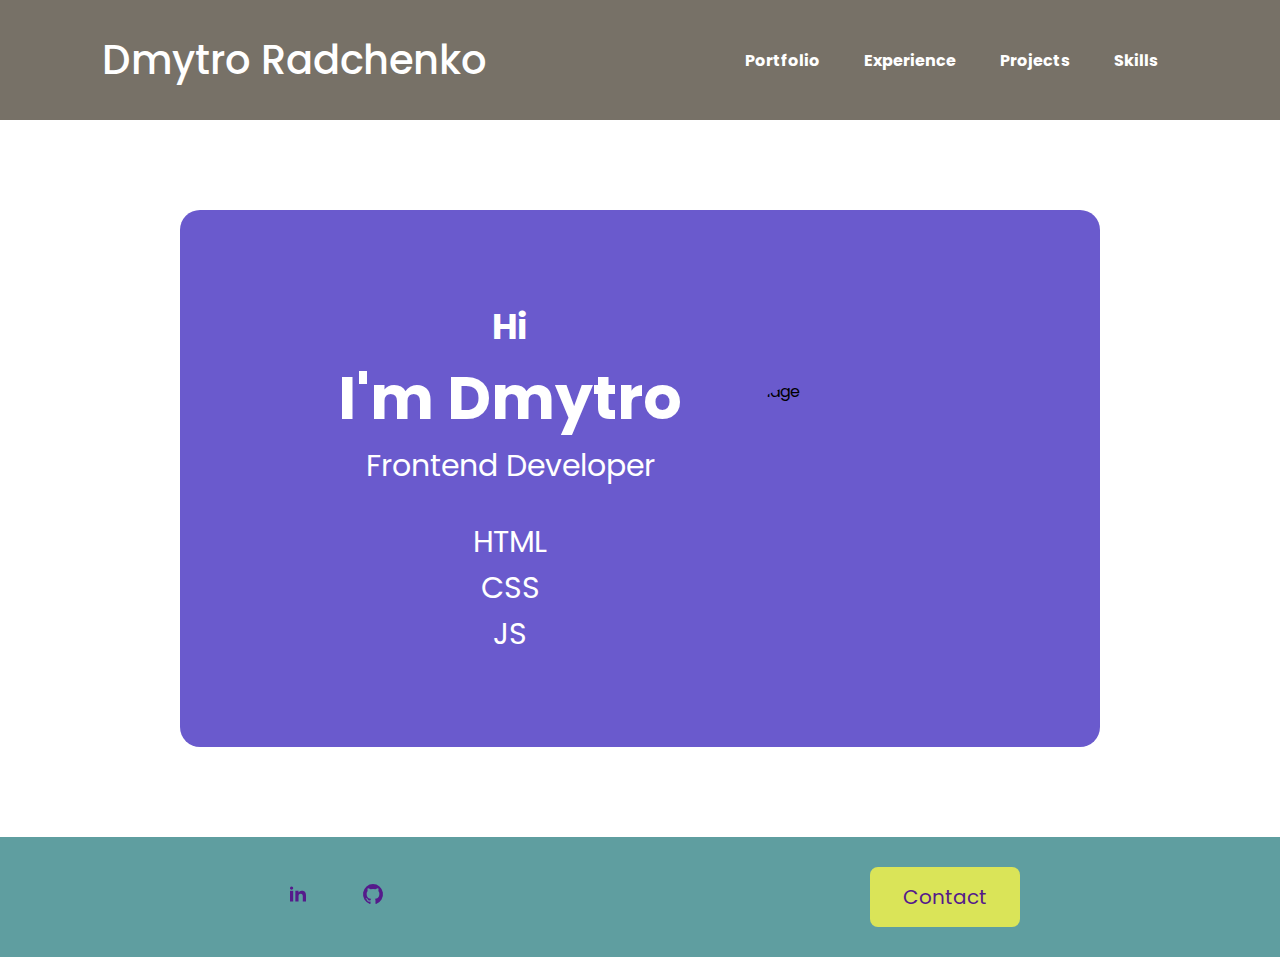
==== index.html @ 8bd52941 "feature: refactored futer tag and media queries" ====
<!DOCTYPE html>
<html lang="en">
  <head>
    <meta charset="UTF-8" />
    <link rel="stylesheet" href="style.css" />
    <meta name="viewport" content="width=device-width, initial-scale=1.0" />
    <title>Portfolio</title>
    <link rel="preconnect" href="https://fonts.googleapis.com" />
    <link rel="preconnect" href="https://fonts.gstatic.com" crossorigin />
    <link
      href="https://fonts.googleapis.com/css2?family=Merriweather:ital,wght@1,300&family=Poppins:ital,wght@0,100;0,200;0,300;0,400;0,500;0,600;0,700;0,800;0,900;1,100;1,200;1,300;1,400;1,500;1,600;1,700;1,800;1,900&family=Raleway&family=Roboto:ital,wght@0,100;0,400;1,300&family=Spline+Sans&family=Ubuntu:wght@300&display=swap"
      rel="stylesheet"
    />
  </head>
  <body class="body">
    <header class="header">
      <div class="name">Dmytro Radchenko</div>

      <nav class="navbar">
        <a href="#">Portfolio</a>
        <a href="#">Experience</a>
        <a href="#">Projects</a>
        <a href="#">Skills</a>
      </nav>
    </header>

    <section class="section-bg">
      <div class="section-grid">
        <div class="section-info">
          <h3>Hi</h3>
          <h1>I'm Dmytro</h1>
          <span>Frontend Developer</span>
          <ul class="about">
            <li>HTML</li>
            <li>CSS</li>
            <li>JS</li>
          </ul>
        </div>
        <div class="section-avatar">
          <img class="avatar-img" src="./img/IMG_1058.jpg" alt="No image" />
        </div>
      </div>
    </section>

    <futer class="futer">
      <div class="futer-container">
        <div class="svg-icons">
          <a href="">
            <svg
              class="w-6 h-6 text-gray-800 dark:text-white"
              aria-hidden="true"
              xmlns="http://www.w3.org/2000/svg"
              width="24"
              height="24"
              fill="currentColor"
              viewBox="0 0 24 24"
            >
              <path
                fill-rule="evenodd"
                d="M12.51 8.796v1.697a3.738 3.738 0 0 1 3.288-1.684c3.455 0 4.202 2.16 4.202 4.97V19.5h-3.2v-5.072c0-1.21-.244-2.766-2.128-2.766-1.827 0-2.139 1.317-2.139 2.676V19.5h-3.19V8.796h3.168ZM7.2 6.106a1.61 1.61 0 0 1-.988 1.483 1.595 1.595 0 0 1-1.743-.348A1.607 1.607 0 0 1 5.6 4.5a1.601 1.601 0 0 1 1.6 1.606Z"
                clip-rule="evenodd"
              />
              <path d="M7.2 8.809H4V19.5h3.2V8.809Z" />
            </svg>
          </a>
          <a href="">
            <svg
              class="w-6 h-6 text-gray-800 dark:text-white"
              aria-hidden="true"
              xmlns="http://www.w3.org/2000/svg"
              width="24"
              height="24"
              fill="currentColor"
              viewBox="0 0 24 24"
            >
              <path
                fill-rule="evenodd"
                d="M12.006 2a9.847 9.847 0 0 0-6.484 2.44 10.32 10.32 0 0 0-3.393 6.17 10.48 10.48 0 0 0 1.317 6.955 10.045 10.045 0 0 0 5.4 4.418c.504.095.683-.223.683-.494 0-.245-.01-1.052-.014-1.908-2.78.62-3.366-1.21-3.366-1.21a2.711 2.711 0 0 0-1.11-1.5c-.907-.637.07-.621.07-.621.317.044.62.163.885.346.266.183.487.426.647.71.135.253.318.476.538.655a2.079 2.079 0 0 0 2.37.196c.045-.52.27-1.006.635-1.37-2.219-.259-4.554-1.138-4.554-5.07a4.022 4.022 0 0 1 1.031-2.75 3.77 3.77 0 0 1 .096-2.713s.839-.275 2.749 1.05a9.26 9.26 0 0 1 5.004 0c1.906-1.325 2.74-1.05 2.74-1.05.37.858.406 1.828.101 2.713a4.017 4.017 0 0 1 1.029 2.75c0 3.939-2.339 4.805-4.564 5.058a2.471 2.471 0 0 1 .679 1.897c0 1.372-.012 2.477-.012 2.814 0 .272.18.592.687.492a10.05 10.05 0 0 0 5.388-4.421 10.473 10.473 0 0 0 1.313-6.948 10.32 10.32 0 0 0-3.39-6.165A9.847 9.847 0 0 0 12.007 2Z"
                clip-rule="evenodd"
              />
            </svg>
          </a>
        </div>

        <span class="contact">
          <a href="">Contact</a>
        </span>
      </div>
    </futer>
  </body>
</html>
---- style.css ----
* {
  margin: 0;
  padding: 0;
  box-sizing: border-box;
}

.body {
  font-family: "Poppins", sans-serif;
  height: auto;
}

.header {
  padding: 30px 8%;
  background: rgb(119, 113, 103);
  display: flex;
  justify-content: space-between;
  align-items: center;
}
.name {
  font-weight: 500;
  font-size: 40px;
  color: white;
  transition: 0.3s ease;
}
.name:hover {
  color: red;
  font-style: italic;
}
.navbar a {
  font-size: 30;
  color: white;
  font-weight: bold;
  margin: 0 20px;
  transition: all 0.3s ease;
  text-decoration: none;
}
.navbar a:hover {
  color: chartreuse;
  font-size: 30px;
  text-decoration: underline;
  text-underline-offset: 1rem;
}
.navbar a:active {
  color: rgb(236, 222, 17);
  font-size: 30px;
  text-decoration: underline;
  text-underline-offset: 1rem;
}

.section-bg {
  background: url("img/Screenshot\ 2024-06-03\ 182628.jpg") no-repeat; /*center   */
  background-size: cover;
  padding: 10vh 20vh;
}

.section-grid {
  display: grid;
  grid-template-columns: 60% 40%;
  background-color: slateblue;
  border-radius: 20px;
  padding: 10vh 15vh;
  width: auto;
}
.section-info {
  color: white;
  /* background-color: aqua; */
  text-align: center;
  justify-content: center;
  font-size: 30px;
}

.about {
  padding-top: 30px;
  list-style-type: none;
}

a {
  text-decoration: none;
}

.section-avatar {
  display: flex;
  align-items: center;
  justify-content: center;
}
.avatar-img {
  border-radius: 50%;
  width: 250px;
  height: 200px;
}

.futer-container {
  display: flex;
  justify-content: space-around;
  align-items: center;
  background-color: cadetblue;
  padding: 30px;
  width: 100%;
}

.svg-icons {
  width: 150px;
  display: flex;
  justify-content: space-around;
}
.contact {
  color: chartreuse;
  padding: 10px 28px;
  background-color: rgb(218, 228, 88);
  color: black;
  border: 5px solid transparent;
  border-radius: 8px;
  font-size: 20px;
}
.contact:hover {
  background-color: chartreuse;
  color: darkorange;
  text-shadow: 1px 1px #ff0000;
}
.contact:active {
  background-color: rgb(136, 135, 143);
}

@media screen and (max-width: 1400px) {
}

@media screen and (max-width: 1200px) {
  .section-grid {
    display: block;
  }
}

@media screen and (max-width: 800px) {
  .section-grid {
    display: block;
  }
  .section-info {
    display: block;
    flex-direction: column;
    font-size: 20px;
  }
  .name {
    font-size: 20px;
    flex-direction: column;
  }
  .header {
    flex-direction: column;
    font-size: 10px;
  }
  .contact {
    padding: 5px 10px;
    font-size: 10px;
  }
}

@media screen and (max-width: 600px) {
}
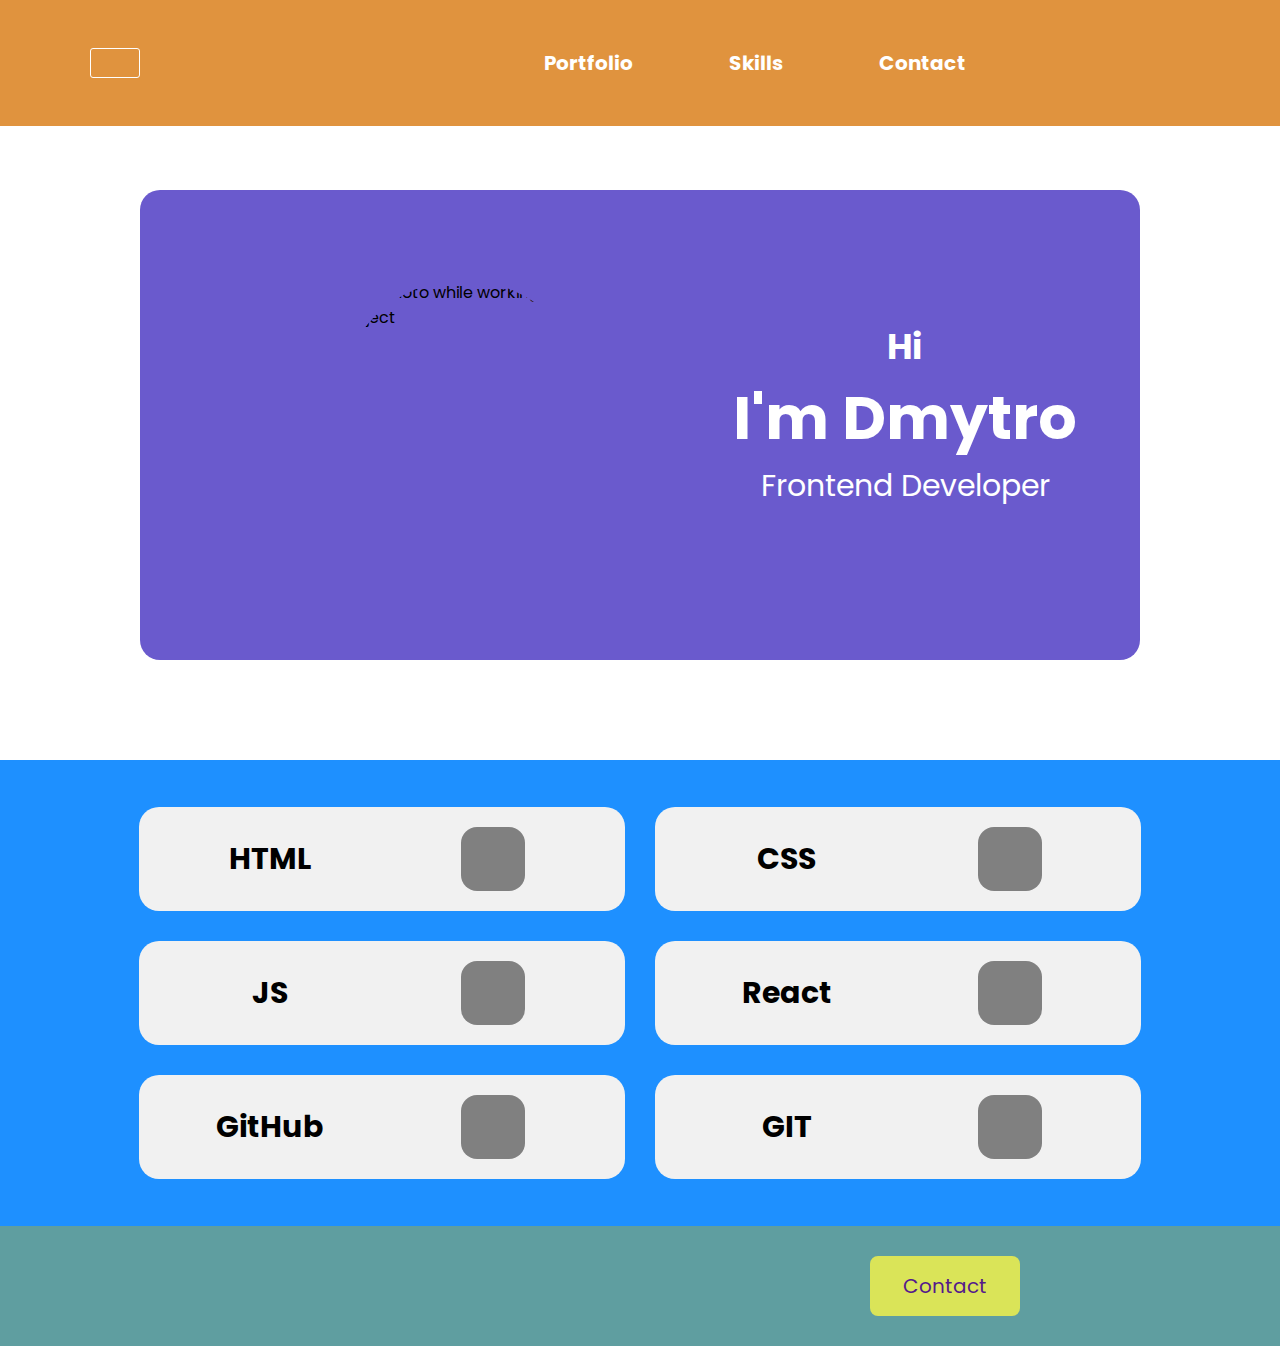
==== commit 71bc5fd1: "feature: refactoring skills section for two column (flex-wrap: wrap)" ====
--- a/index.html
+++ b/index.html
@@ -5,6 +5,13 @@
     <link rel="stylesheet" href="style.css" />
     <meta name="viewport" content="width=device-width, initial-scale=1.0" />
     <title>Portfolio</title>
+    <link
+      rel="stylesheet"
+      href="https://cdnjs.cloudflare.com/ajax/libs/font-awesome/6.5.2/css/all.min.css"
+      integrity="sha512-SnH5WK+bZxgPHs44uWIX+LLJAJ9/2PkPKZ5QiAj6Ta86w+fsb2TkcmfRyVX3pBnMFcV7oQPJkl9QevSCWr3W6A=="
+      crossorigin="anonymous"
+      referrerpolicy="no-referrer"
+    />
     <link rel="preconnect" href="https://fonts.googleapis.com" />
     <link rel="preconnect" href="https://fonts.gstatic.com" crossorigin />
     <link
@@ -13,79 +20,119 @@
     />
   </head>
   <body class="body">
-    <header class="header">
-      <div class="name">Dmytro Radchenko</div>
 
-      <nav class="navbar">
-        <a href="#">Portfolio</a>
-        <a href="#">Experience</a>
-        <a href="#">Projects</a>
-        <a href="#">Skills</a>
-      </nav>
-    </header>
+    <div class="header_container">
+      <i class="menu-icon fa-solid fa-bars"></i>
+      <ul class="header_items">
+        <li>
+          <a href="#" class="header_link">Portfolio</a>
+        </li>
+        <li>
+          <a href="#html" class="header_link">Skills</a>
+        </li>
+        <li>
+          <a href="#" class="header_link">Contact</a>
+        </li>
+      </ul>
+    </div>
 
-    <section class="section-bg">
+    
+
+    <!-- <header class="header">
+      
+      <a href="#">Portfolio</a>
+      <a href="#skills">Skills</a>
+
+      <select name="skills" id="" placeholder="Skills">
+				<option value="">Skills</option>
+				<option value="" >HTML</option>
+				<option value="">CSS</option>
+				<option value="">JS</option>
+        <option value="">React</option>
+        <option value="">GitHub</option>
+        <option value="">GIT</option>
+			</select>
+
+      <a href="#contact">Contact</a>
+    </header> -->
+
+    <section class="section">
       <div class="section-grid">
+        <div class="section-avatar">
+          <img
+            class="avatar-img"
+            src="./img/IMG_1058.jpg"
+            alt="My photo while working on a project"
+          />
+        </div>
         <div class="section-info">
           <h3>Hi</h3>
           <h1>I'm Dmytro</h1>
           <span>Frontend Developer</span>
-          <ul class="about">
-            <li>HTML</li>
-            <li>CSS</li>
-            <li>JS</li>
-          </ul>
-        </div>
-        <div class="section-avatar">
-          <img class="avatar-img" src="./img/IMG_1058.jpg" alt="No image" />
         </div>
       </div>
     </section>
 
-    <futer class="futer">
+    <section id="skills" class="container">
+      <div class="container-item" id="html">
+        <h2 class="item-text">HTML</h2>
+        <div class="item-icon-container">
+          <i class="item-icon fa-brands fa-html5"></i>
+        </div>
+      </div>
+
+      <div class="container-item">
+        <h2 class="item-text">CSS</h2>
+        <div class="item-icon-container">
+          <i class="item-icon fa-brands fa-css3-alt"></i>
+        </div>
+      </div>
+
+      <div class="container-item">
+        <h2 class="item-text">JS</h2>
+        <div class="item-icon-container">
+          <i class="item-icon fa-brands fa-js"></i>
+        </div>
+      </div>
+
+      <div class="container-item">
+        <h2 class="item-text">React</h2>
+        <div class="item-icon-container">
+          <i class="item-icon fa-brands fa-react"></i>
+        </div>
+      </div>
+
+      <div class="container-item">
+        <h2 class="item-text">GitHub</h2>
+        <div class="item-icon-container">
+          <i class="item-icon fa-brands fa-github"></i>
+        </div>
+      </div>
+
+      <div class="container-item">
+        <h2 class="item-text">GIT</h2>
+        <div class="item-icon-container">
+          <i class="item-icon fa-brands fa-git"></i>
+        </div>
+    </section>
+
+    <footer class="futer">
       <div class="futer-container">
         <div class="svg-icons">
           <a href="">
-            <svg
-              class="w-6 h-6 text-gray-800 dark:text-white"
-              aria-hidden="true"
-              xmlns="http://www.w3.org/2000/svg"
-              width="24"
-              height="24"
-              fill="currentColor"
-              viewBox="0 0 24 24"
-            >
-              <path
-                fill-rule="evenodd"
-                d="M12.51 8.796v1.697a3.738 3.738 0 0 1 3.288-1.684c3.455 0 4.202 2.16 4.202 4.97V19.5h-3.2v-5.072c0-1.21-.244-2.766-2.128-2.766-1.827 0-2.139 1.317-2.139 2.676V19.5h-3.19V8.796h3.168ZM7.2 6.106a1.61 1.61 0 0 1-.988 1.483 1.595 1.595 0 0 1-1.743-.348A1.607 1.607 0 0 1 5.6 4.5a1.601 1.601 0 0 1 1.6 1.606Z"
-                clip-rule="evenodd"
-              />
-              <path d="M7.2 8.809H4V19.5h3.2V8.809Z" />
-            </svg>
+            <i class="fa-brands fa-linkedin"></i>
           </a>
           <a href="">
-            <svg
-              class="w-6 h-6 text-gray-800 dark:text-white"
-              aria-hidden="true"
-              xmlns="http://www.w3.org/2000/svg"
-              width="24"
-              height="24"
-              fill="currentColor"
-              viewBox="0 0 24 24"
-            >
-              <path
-                fill-rule="evenodd"
-                d="M12.006 2a9.847 9.847 0 0 0-6.484 2.44 10.32 10.32 0 0 0-3.393 6.17 10.48 10.48 0 0 0 1.317 6.955 10.045 10.045 0 0 0 5.4 4.418c.504.095.683-.223.683-.494 0-.245-.01-1.052-.014-1.908-2.78.62-3.366-1.21-3.366-1.21a2.711 2.711 0 0 0-1.11-1.5c-.907-.637.07-.621.07-.621.317.044.62.163.885.346.266.183.487.426.647.71.135.253.318.476.538.655a2.079 2.079 0 0 0 2.37.196c.045-.52.27-1.006.635-1.37-2.219-.259-4.554-1.138-4.554-5.07a4.022 4.022 0 0 1 1.031-2.75 3.77 3.77 0 0 1 .096-2.713s.839-.275 2.749 1.05a9.26 9.26 0 0 1 5.004 0c1.906-1.325 2.74-1.05 2.74-1.05.37.858.406 1.828.101 2.713a4.017 4.017 0 0 1 1.029 2.75c0 3.939-2.339 4.805-4.564 5.058a2.471 2.471 0 0 1 .679 1.897c0 1.372-.012 2.477-.012 2.814 0 .272.18.592.687.492a10.05 10.05 0 0 0 5.388-4.421 10.473 10.473 0 0 0 1.313-6.948 10.32 10.32 0 0 0-3.39-6.165A9.847 9.847 0 0 0 12.007 2Z"
-                clip-rule="evenodd"
-              />
-            </svg>
+            <i class="fa-brands fa-github"></i>
           </a>
         </div>
 
-        <span class="contact">
+        <span class="contact" id="contact">
           <a href="">Contact</a>
         </span>
       </div>
-    </futer>
+    </footer>
+
+    <script src="index.js"></script>
   </body>
 </html>
--- a/style.css
+++ b/style.css
@@ -3,54 +3,100 @@
   padding: 0;
   box-sizing: border-box;
 }
+html {
+  scroll-behavior: smooth;
+}
 
 .body {
   font-family: "Poppins", sans-serif;
   height: auto;
 }
 
+.header_container {
+  position: fixed;
+  display: flex;
+  justify-content: space-around;
+  width: 100%;
+  margin: 0px auto;
+  background-color: #e0933e;
+  padding: 1rem 0;
+  margin-top: -90px;
+}
+.header_items {
+  display: flex;
+  list-style-type: none;
+  font-weight: bold;
+  font-size: 1.2rem;
+  justify-content: center;
+  width: 70%;
+  align-items: center;
+
+  row-gap: 1.6rem;
+}
+.header_link {
+  color: white;
+  margin: 0 1rem;
+  padding: 0 2rem;
+}
+
 .header {
-  padding: 30px 8%;
-  background: rgb(119, 113, 103);
-  display: flex;
-  justify-content: space-between;
-  align-items: center;
-}
-.name {
-  font-weight: 500;
-  font-size: 40px;
-  color: white;
-  transition: 0.3s ease;
-}
-.name:hover {
-  color: red;
-  font-style: italic;
-}
-.navbar a {
-  font-size: 30;
+  position: fixed;
+
+  width: 100%;
+  background: #e0933e;
+  display: flex;
+  justify-content: center;
+  align-items: center;
+
+  margin-top: -90px;
+}
+
+.header_items {
+  font-size: 20px;
   color: white;
   font-weight: bold;
   margin: 0 20px;
   transition: all 0.3s ease;
   text-decoration: none;
-}
-.navbar a:hover {
+  padding: 2rem;
+}
+.header_items :hover {
   color: chartreuse;
   font-size: 30px;
   text-decoration: underline;
   text-underline-offset: 1rem;
-}
-.navbar a:active {
-  color: rgb(236, 222, 17);
-  font-size: 30px;
-  text-decoration: underline;
-  text-underline-offset: 1rem;
-}
-
-.section-bg {
-  background: url("img/Screenshot\ 2024-06-03\ 182628.jpg") no-repeat; /*center   */
+  transition: all 0.4s ease;
+}
+
+.menu-icon {
+  color: #fff;
+  font-size: 1.5rem;
+  border: 1px solid #fff;
+  padding: 0.5rem 1.5rem;
+  border-radius: 3px;
+  margin: 2rem;
+  margin-left: 2rem;
+  cursor: pointer;
+}
+
+/* select {
+  margin: 10px 40px 0px 0px;
+  border-radius: 20px;
+  font-size: 20px;
+  border: 2px solid black;
+  box-shadow: 4px 4px black;
+}
+select:hover {
+  background-color: #34de1f;
+} */
+
+.section {
+  margin-top: 90px;
+  /* position: ab;
+  top: 90px; */
+  background: url("img/Screenshot\ 2024-06-13\ 012334.jpg") no-repeat; /*center   */
   background-size: cover;
-  padding: 10vh 20vh;
+  padding: 60px;
 }
 
 .section-grid {
@@ -58,20 +104,20 @@
   grid-template-columns: 60% 40%;
   background-color: slateblue;
   border-radius: 20px;
-  padding: 10vh 15vh;
-  width: auto;
+  padding: 10vh 5%;
+
+  margin: 40px 80px;
 }
 .section-info {
+  padding-top: 40px;
   color: white;
-  /* background-color: aqua; */
   text-align: center;
   justify-content: center;
   font-size: 30px;
-}
-
-.about {
-  padding-top: 30px;
-  list-style-type: none;
+  /* text responsive */
+  overflow: hidden;
+  text-overflow: ellipsis;
+  white-space: nowrap;
 }
 
 a {
@@ -86,7 +132,61 @@
 .avatar-img {
   border-radius: 50%;
   width: 250px;
-  height: 200px;
+  height: 250px;
+  margin-bottom: 40px;
+}
+
+.container {
+  padding: 2rem;
+  display: flex;
+  justify-content: center;
+  align-items: center;
+  flex-wrap: wrap;
+  background-color: DodgerBlue;
+}
+
+.container-item {
+  display: flex;
+  justify-content: space-around;
+  flex-wrap: wrap;
+  align-items: center;
+  width: 40%;
+  background-color: #f1f1f1;
+  border-radius: 20px;
+  margin: 15px;
+  padding: 20px;
+  font-size: 30px;
+}
+
+.item-text {
+  display: flex;
+  justify-content: center;
+  font-size: 30px;
+  width: 50%;
+  overflow: hidden;
+  text-overflow: ellipsis;
+  white-space: nowrap;
+}
+
+.item-icon-container {
+  display: flex;
+  justify-content: center;
+  width: 50%;
+  font-size: 3rem;
+  color: #e0933e;
+  border-radius: 1rem;
+}
+
+.item-icon {
+  background-color: gray;
+  padding: 2rem;
+  border-radius: 1rem;
+}
+
+.item-icon:hover {
+  background-color: rgb(128, 204, 52);
+  font-size: 4rem;
+  transition: all 0.4s ease;
 }
 
 .futer-container {
@@ -102,7 +202,12 @@
   width: 150px;
   display: flex;
   justify-content: space-around;
-}
+  font-size: 3rem;
+}
+.svg-icons :hover {
+  color: rgb(59, 19, 97);
+}
+
 .contact {
   color: chartreuse;
   padding: 10px 28px;
@@ -121,16 +226,34 @@
   background-color: rgb(136, 135, 143);
 }
 
-@media screen and (max-width: 1400px) {
-}
-
-@media screen and (max-width: 1200px) {
-  .section-grid {
+@media screen and (max-width: 200px) {
+  body {
+    width: 200px;
+  }
+}
+
+/* telefon */
+@media screen and (max-width: 767px) {
+  .header_container {
+    margin-top: -90px;
+  }
+  .header_items {
+    display: flex;
+    flex-direction: column;
+    font-size: 2rem;
+    justify-content: center;
+
+    font-size: 15px;
+    padding: 0.2rem;
+  }
+  .menu-icon {
+  }
+  .section {
+    padding: 24;
+    margin-top: 90px;
     display: block;
-  }
-}
-
-@media screen and (max-width: 800px) {
+    flex-direction: column;
+  }
   .section-grid {
     display: block;
   }
@@ -139,13 +262,30 @@
     flex-direction: column;
     font-size: 20px;
   }
-  .name {
-    font-size: 20px;
+  .avatar-img {
+    width: 100px;
+    height: 100px;
+  }
+  /* .container-item {
+    display: flex;
+    justify-content: center; */
+
+  .item-text {
+    font-size: 1rem;
+    overflow: hidden;
+    text-overflow: ellipsis;
+    white-space: nowrap;
+  }
+  .container {
+    display: flex;
     flex-direction: column;
   }
-  .header {
-    flex-direction: column;
-    font-size: 10px;
+  .item-icon {
+    font-size: 1rem;
+    padding: 1rem;
+  }
+  .svg-icons {
+    font-size: 1rem;
   }
   .contact {
     padding: 5px 10px;
@@ -153,5 +293,16 @@
   }
 }
 
-@media screen and (max-width: 600px) {
-}
+/* tablet */
+@media screen and (min-width: 768px) and (max-width: 1199px) {
+  /* .header_items {
+    flex-direction: row;
+  } */
+}
+
+/* desktop */
+@media screen and (max-width: 1200px) {
+  /* .header_items {
+    flex-direction: row;
+  } */
+}
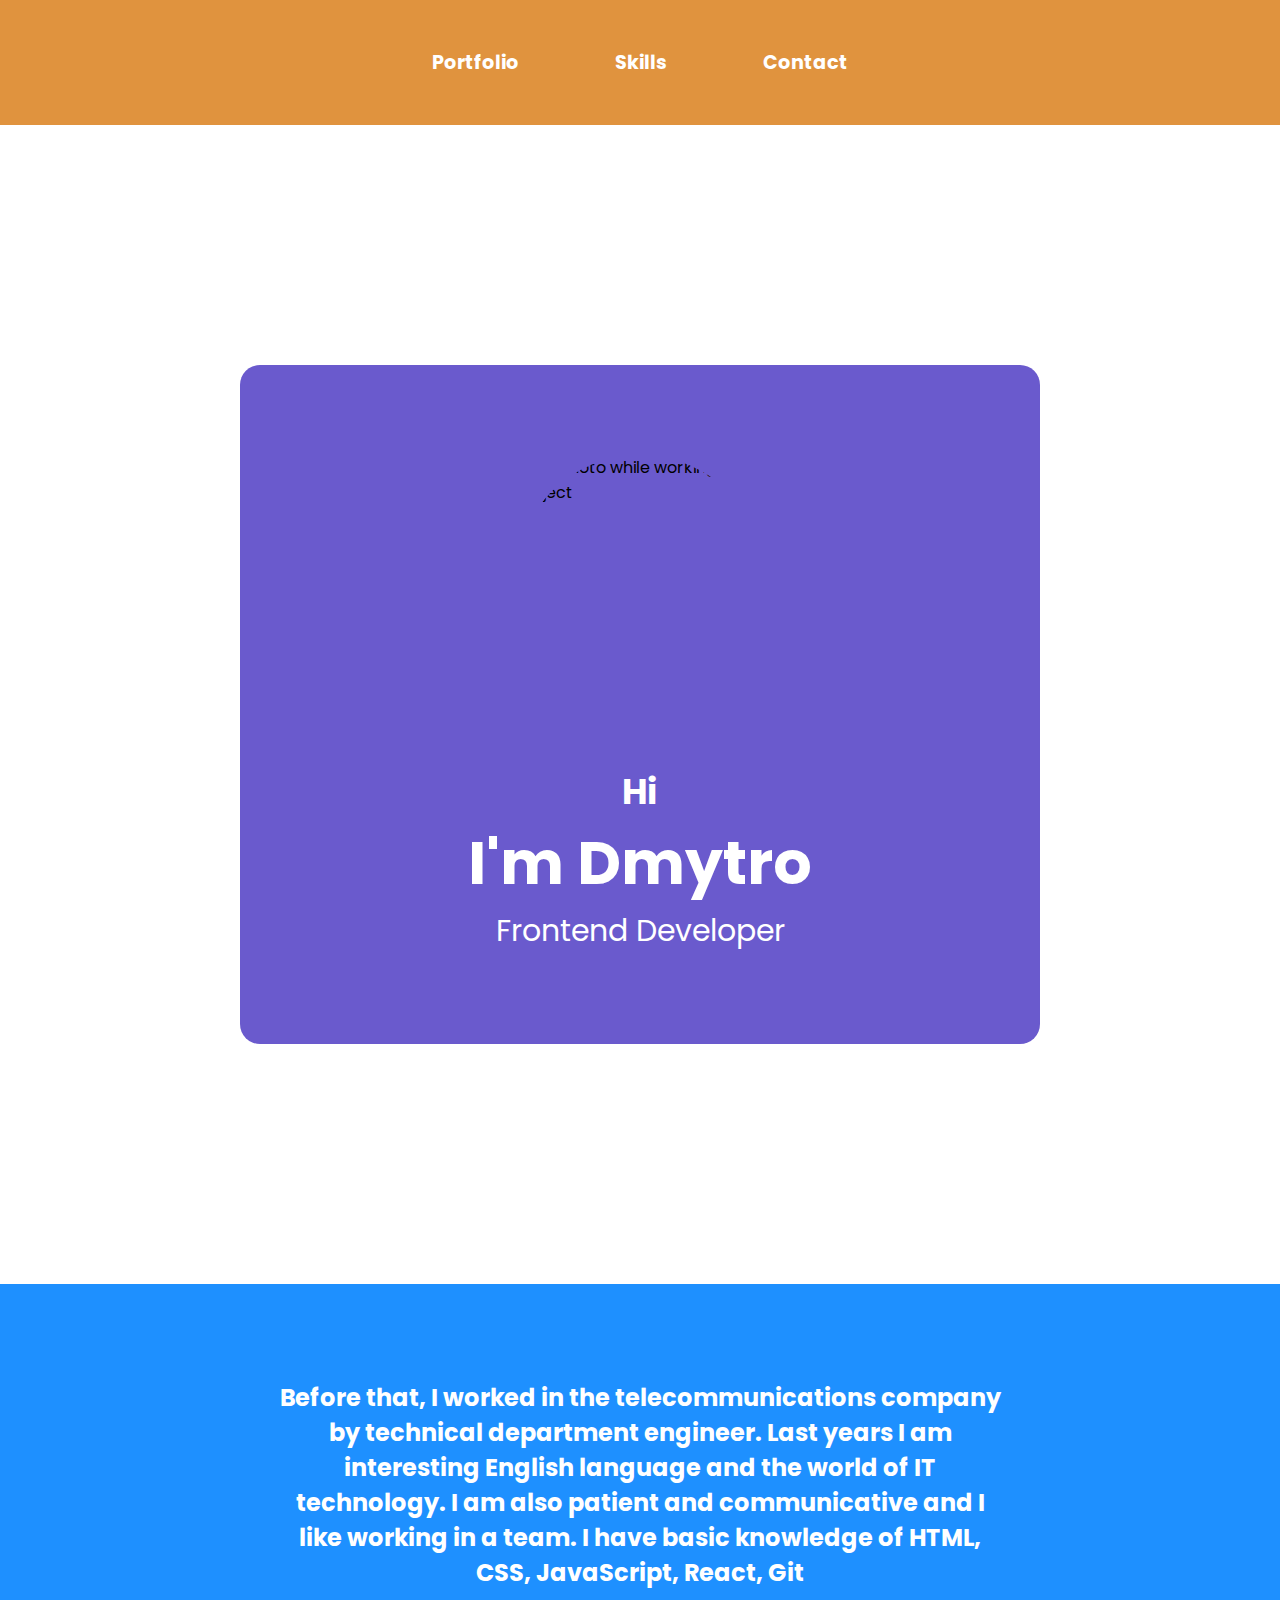
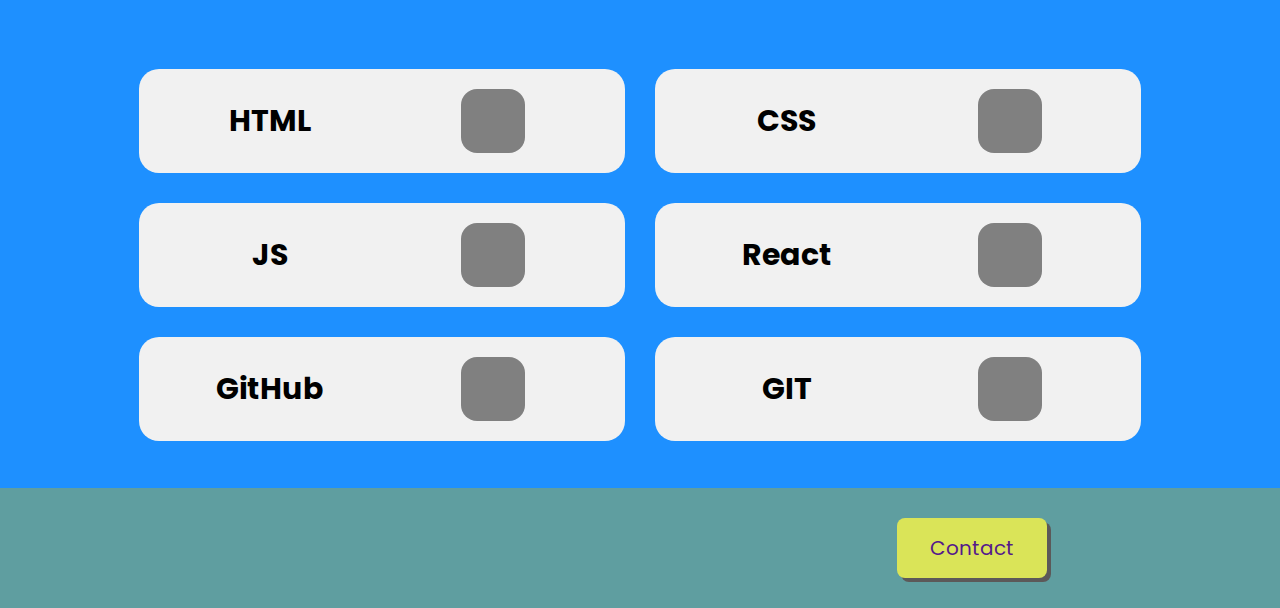
==== commit 1b6dd05f: "feature: refactoring .about-me using only flexbox and make appear headerContainer by click" ====
--- a/index.html
+++ b/index.html
@@ -22,42 +22,27 @@
   <body class="body">
 
     <div class="header_container">
-      <i class="menu-icon fa-solid fa-bars"></i>
-      <ul class="header_items">
+      <i id="hamburger" class="fa-solid fa-bars"></i>
+      <ul class="header_items" id="headerItems">
         <li>
           <a href="#" class="header_link">Portfolio</a>
         </li>
         <li>
-          <a href="#html" class="header_link">Skills</a>
+          <a href="#skills" class="header_link">Skills</a>
         </li>
         <li>
-          <a href="#" class="header_link">Contact</a>
+          <a href="#footer" class="header_link">Contact</a>
         </li>
       </ul>
     </div>
 
-    
+    <div id="popover">
+      test
+    </div>
 
-    <!-- <header class="header">
-      
-      <a href="#">Portfolio</a>
-      <a href="#skills">Skills</a>
-
-      <select name="skills" id="" placeholder="Skills">
-				<option value="">Skills</option>
-				<option value="" >HTML</option>
-				<option value="">CSS</option>
-				<option value="">JS</option>
-        <option value="">React</option>
-        <option value="">GitHub</option>
-        <option value="">GIT</option>
-			</select>
-
-      <a href="#contact">Contact</a>
-    </header> -->
 
     <section class="section">
-      <div class="section-grid">
+      <div class="section-flex">
         <div class="section-avatar">
           <img
             class="avatar-img"
@@ -74,13 +59,24 @@
     </section>
 
     <section id="skills" class="container">
-      <div class="container-item" id="html">
+
+
+
+      <div class="about-me" >
+        <h2 class=" ">
+          
+            Before that, I worked in the telecommunications company by technical department engineer. Last years I am interesting English language and the world of IT technology. I am also patient and communicative and I like working in a team. I have basic knowledge of HTML, CSS, JavaScript, React, Git
+          
+        </h2>
+      </div>
+
+      <div class="container-item">
         <h2 class="item-text">HTML</h2>
         <div class="item-icon-container">
           <i class="item-icon fa-brands fa-html5"></i>
         </div>
       </div>
-
+      
       <div class="container-item">
         <h2 class="item-text">CSS</h2>
         <div class="item-icon-container">
@@ -116,14 +112,20 @@
         </div>
     </section>
 
-    <footer class="futer">
-      <div class="futer-container">
+    <footer class="footer" id="footer">
+      <div class="footer-container">
         <div class="svg-icons">
           <a href="">
             <i class="fa-brands fa-linkedin"></i>
           </a>
           <a href="">
             <i class="fa-brands fa-github"></i>
+          </a>
+          <a href="">
+            <i class="fa-brands fa-facebook"></i>
+          </a>
+          <a href="">
+            <i class="fa-solid fa-phone"></i>
           </a>
         </div>
 
--- a/style.css
+++ b/style.css
@@ -6,6 +6,9 @@
 html {
   scroll-behavior: smooth;
 }
+a {
+  text-decoration: none;
+}
 
 .body {
   font-family: "Poppins", sans-serif;
@@ -13,53 +16,34 @@
 }
 
 .header_container {
-  position: fixed;
+  position: sticky;
+  top: 0;
   display: flex;
   justify-content: space-around;
   width: 100%;
   margin: 0px auto;
   background-color: #e0933e;
   padding: 1rem 0;
-  margin-top: -90px;
+  z-index: 5;
 }
 .header_items {
   display: flex;
+  justify-content: center;
+  align-items: center;
   list-style-type: none;
   font-weight: bold;
   font-size: 1.2rem;
-  justify-content: center;
+  margin: 0 20px;
+  padding: 2rem;
   width: 70%;
-  align-items: center;
-
-  row-gap: 1.6rem;
+  transition: all 0.3s ease;
+  text-decoration: none;
 }
 .header_link {
   color: white;
   margin: 0 1rem;
   padding: 0 2rem;
 }
-
-.header {
-  position: fixed;
-
-  width: 100%;
-  background: #e0933e;
-  display: flex;
-  justify-content: center;
-  align-items: center;
-
-  margin-top: -90px;
-}
-
-.header_items {
-  font-size: 20px;
-  color: white;
-  font-weight: bold;
-  margin: 0 20px;
-  transition: all 0.3s ease;
-  text-decoration: none;
-  padding: 2rem;
-}
 .header_items :hover {
   color: chartreuse;
   font-size: 30px;
@@ -67,8 +51,7 @@
   text-underline-offset: 1rem;
   transition: all 0.4s ease;
 }
-
-.menu-icon {
+#hamburger {
   color: #fff;
   font-size: 1.5rem;
   border: 1px solid #fff;
@@ -79,51 +62,30 @@
   cursor: pointer;
 }
 
-/* select {
-  margin: 10px 40px 0px 0px;
-  border-radius: 20px;
-  font-size: 20px;
-  border: 2px solid black;
-  box-shadow: 4px 4px black;
-}
-select:hover {
-  background-color: #34de1f;
-} */
-
 .section {
-  margin-top: 90px;
-  /* position: ab;
-  top: 90px; */
   background: url("img/Screenshot\ 2024-06-13\ 012334.jpg") no-repeat; /*center   */
   background-size: cover;
-  padding: 60px;
-}
-
-.section-grid {
-  display: grid;
-  grid-template-columns: 60% 40%;
+  padding: 15rem;
+}
+.section-flex {
+  display: flex;
+  flex-direction: column;
   background-color: slateblue;
   border-radius: 20px;
   padding: 10vh 5%;
-
-  margin: 40px 80px;
 }
 .section-info {
+  flex: 60%;
   padding-top: 40px;
   color: white;
   text-align: center;
   justify-content: center;
   font-size: 30px;
-  /* text responsive */
+  /* text responsive styles*/
   overflow: hidden;
   text-overflow: ellipsis;
   white-space: nowrap;
 }
-
-a {
-  text-decoration: none;
-}
-
 .section-avatar {
   display: flex;
   align-items: center;
@@ -133,7 +95,7 @@
   border-radius: 50%;
   width: 250px;
   height: 250px;
-  margin-bottom: 40px;
+  margin-bottom: 20px;
 }
 
 .container {
@@ -144,11 +106,9 @@
   flex-wrap: wrap;
   background-color: DodgerBlue;
 }
-
 .container-item {
   display: flex;
   justify-content: space-around;
-  flex-wrap: wrap;
   align-items: center;
   width: 40%;
   background-color: #f1f1f1;
@@ -157,7 +117,6 @@
   padding: 20px;
   font-size: 30px;
 }
-
 .item-text {
   display: flex;
   justify-content: center;
@@ -167,29 +126,46 @@
   text-overflow: ellipsis;
   white-space: nowrap;
 }
-
+.about-me {
+  display: flex;
+  flex-wrap: nowrap;
+  width: 60%;
+  color: white;
+
+  /*using grid
+  color: white;  
+  display: grid;
+  grid-template-columns: 50%; */
+
+  justify-content: center;
+  text-align: center;
+  align-items: center;
+  padding: 4rem 0;
+  flex-wrap: nowrap;
+  /* background-color: aqua; */
+  overflow: hidden;
+  text-overflow: ellipsis;
+  white-space: wrap;
+}
 .item-icon-container {
   display: flex;
   justify-content: center;
   width: 50%;
   font-size: 3rem;
   color: #e0933e;
-  border-radius: 1rem;
-}
-
+}
 .item-icon {
   background-color: gray;
   padding: 2rem;
   border-radius: 1rem;
 }
-
 .item-icon:hover {
   background-color: rgb(128, 204, 52);
   font-size: 4rem;
   transition: all 0.4s ease;
 }
 
-.futer-container {
+.footer-container {
   display: flex;
   justify-content: space-around;
   align-items: center;
@@ -199,10 +175,13 @@
 }
 
 .svg-icons {
-  width: 150px;
-  display: flex;
+  display: flex;
+
   justify-content: space-around;
   font-size: 3rem;
+}
+.svg-icons a {
+  margin: 0 2rem;
 }
 .svg-icons :hover {
   color: rgb(59, 19, 97);
@@ -216,14 +195,19 @@
   border: 5px solid transparent;
   border-radius: 8px;
   font-size: 20px;
+
+  box-shadow: 4px 4px rgb(92, 89, 89);
 }
 .contact:hover {
   background-color: chartreuse;
   color: darkorange;
   text-shadow: 1px 1px #ff0000;
+  font-size: 30px;
+  transition: all 0.4s ease;
 }
 .contact:active {
   background-color: rgb(136, 135, 143);
+  box-shadow: none;
 }
 
 @media screen and (max-width: 200px) {
@@ -234,28 +218,18 @@
 
 /* telefon */
 @media screen and (max-width: 767px) {
-  .header_container {
-    margin-top: -90px;
-  }
   .header_items {
     display: flex;
     flex-direction: column;
     font-size: 2rem;
     justify-content: center;
-
     font-size: 15px;
     padding: 0.2rem;
   }
-  .menu-icon {
-  }
   .section {
-    padding: 24;
-    margin-top: 90px;
+    padding: 7rem;
     display: block;
     flex-direction: column;
-  }
-  .section-grid {
-    display: block;
   }
   .section-info {
     display: block;
@@ -266,10 +240,6 @@
     width: 100px;
     height: 100px;
   }
-  /* .container-item {
-    display: flex;
-    justify-content: center; */
-
   .item-text {
     font-size: 1rem;
     overflow: hidden;
@@ -280,9 +250,15 @@
     display: flex;
     flex-direction: column;
   }
+  .container-item {
+    width: 60%;
+  }
   .item-icon {
-    font-size: 1rem;
+    font-size: 2rem;
     padding: 1rem;
+  }
+  .item-icon:hover {
+    font-size: 2rem;
   }
   .svg-icons {
     font-size: 1rem;
@@ -290,6 +266,25 @@
   .contact {
     padding: 5px 10px;
     font-size: 10px;
+  }
+  .contact:hover {
+    font-size: 1rem;
+  }
+}
+
+@media screen and (min-width: 800px) {
+  #hamburger {
+    display: none;
+  }
+}
+
+@media screen and (max-width: 800px) {
+  .header_items {
+    display: none;
+  }
+  .header_container {
+    display: flex;
+    justify-content: flex-end;
   }
 }
 
@@ -306,3 +301,14 @@
     flex-direction: row;
   } */
 }
+
+#popover {
+  position: absolute;
+  margin-left: calc(50% - 150px);
+  margin-top: 200px;
+  height: 300px;
+  width: 300px;
+  background-color: #ff0000;
+  z-index: 2;
+  display: none;
+}
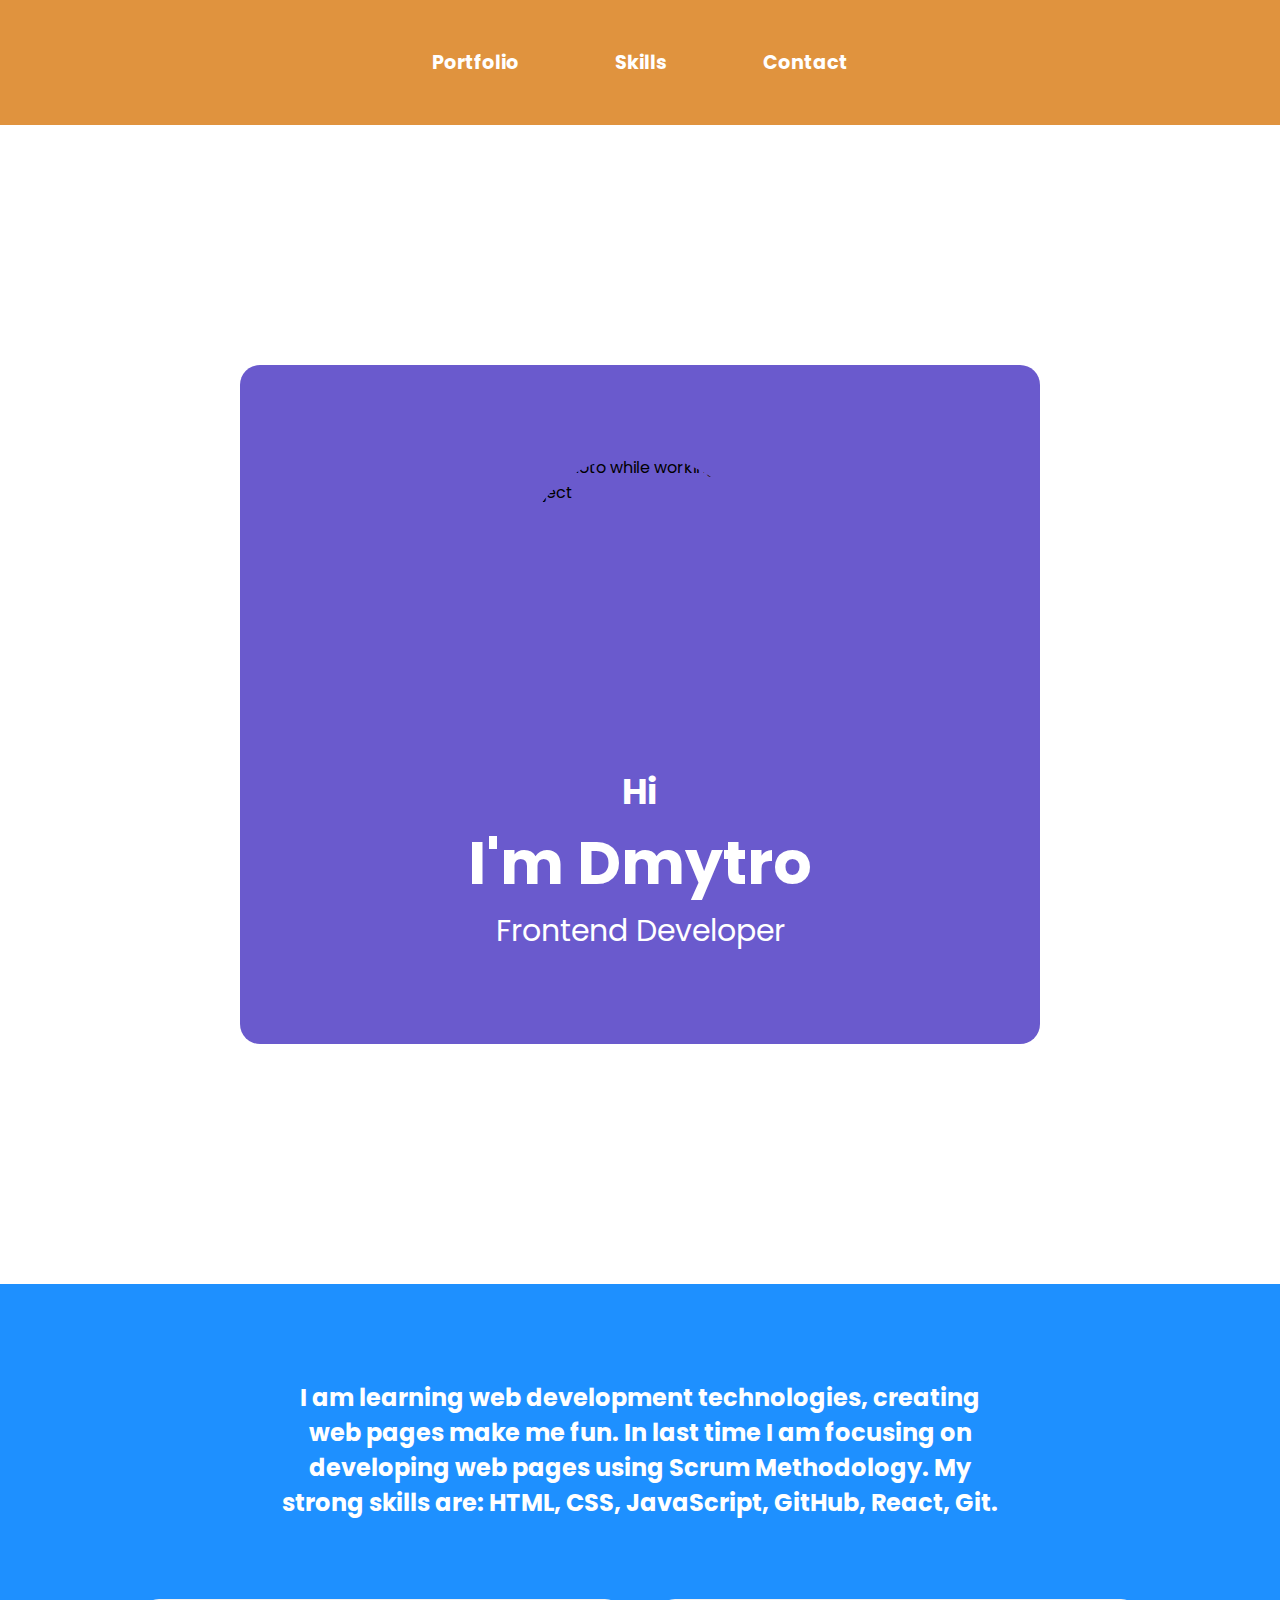
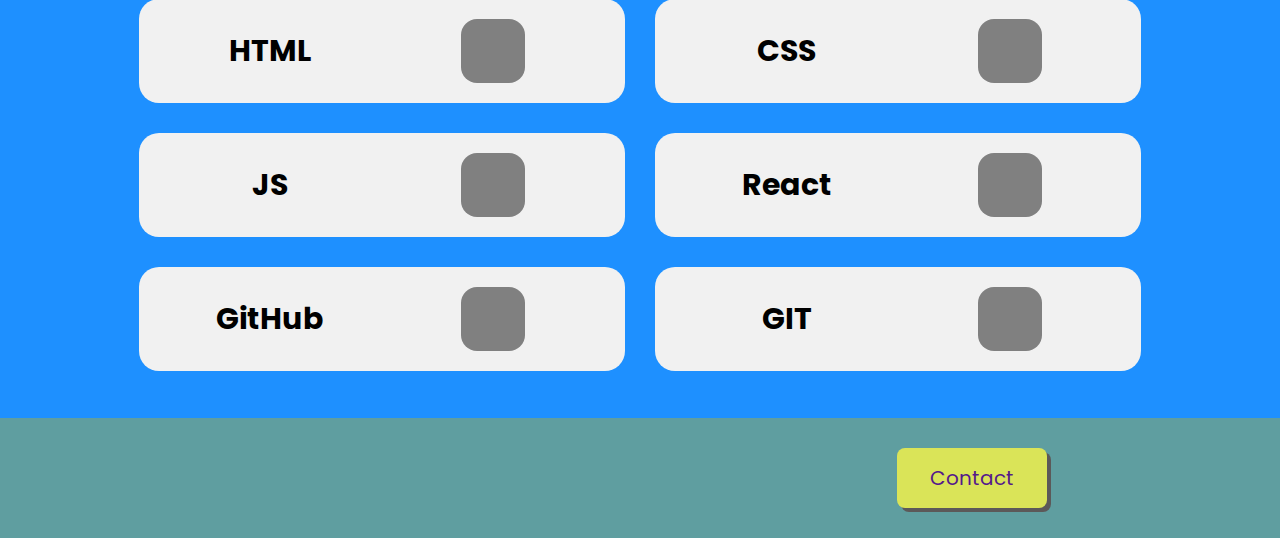
==== commit 5ffc6c1c: "feature: refactoring appear/disappear header_items_min by click" ====
--- a/index.html
+++ b/index.html
@@ -21,7 +21,20 @@
   </head>
   <body class="body">
 
-    <div class="header_container">
+    <div class="header_container" id="headerCont">
+      
+      <ul class="header_items_min" id="headerItemsMin">
+        <li>
+          <a href="#" class="header_link">Portfolio</a>
+        </li>
+        <li>
+          <a href="#skills" class="header_link">Skills</a>
+        </li>
+        <li>
+          <a href="#footer" class="header_link">Contact</a>
+        </li>
+      </ul>
+
       <i id="hamburger" class="fa-solid fa-bars"></i>
       <ul class="header_items" id="headerItems">
         <li>
@@ -34,6 +47,8 @@
           <a href="#footer" class="header_link">Contact</a>
         </li>
       </ul>
+
+      
     </div>
 
     <div id="popover">
@@ -65,7 +80,9 @@
       <div class="about-me" >
         <h2 class=" ">
           
-            Before that, I worked in the telecommunications company by technical department engineer. Last years I am interesting English language and the world of IT technology. I am also patient and communicative and I like working in a team. I have basic knowledge of HTML, CSS, JavaScript, React, Git
+          I am learning web development technologies, 
+          creating web pages make me fun. 
+           In last time I am focusing on developing web pages using Scrum Methodology. My strong skills are: HTML, CSS, JavaScript, GitHub, React, Git.
           
         </h2>
       </div>
--- a/style.css
+++ b/style.css
@@ -39,6 +39,18 @@
   transition: all 0.3s ease;
   text-decoration: none;
 }
+
+.header_items_min {
+  display: none;
+  justify-content: center;
+  align-items: center;
+  flex-direction: column;
+  font-size: 2rem;
+  list-style-type: none;
+  font-size: 15px;
+  padding: 0.2rem;
+}
+
 .header_link {
   color: white;
   margin: 0 1rem;
@@ -218,14 +230,14 @@
 
 /* telefon */
 @media screen and (max-width: 767px) {
-  .header_items {
+  /* .header_items {
     display: flex;
     flex-direction: column;
     font-size: 2rem;
     justify-content: center;
     font-size: 15px;
     padding: 0.2rem;
-  }
+  } */
   .section {
     padding: 7rem;
     display: block;
@@ -274,6 +286,9 @@
 
 @media screen and (min-width: 800px) {
   #hamburger {
+    display: none;
+  }
+  .header_items_min {
     display: none;
   }
 }
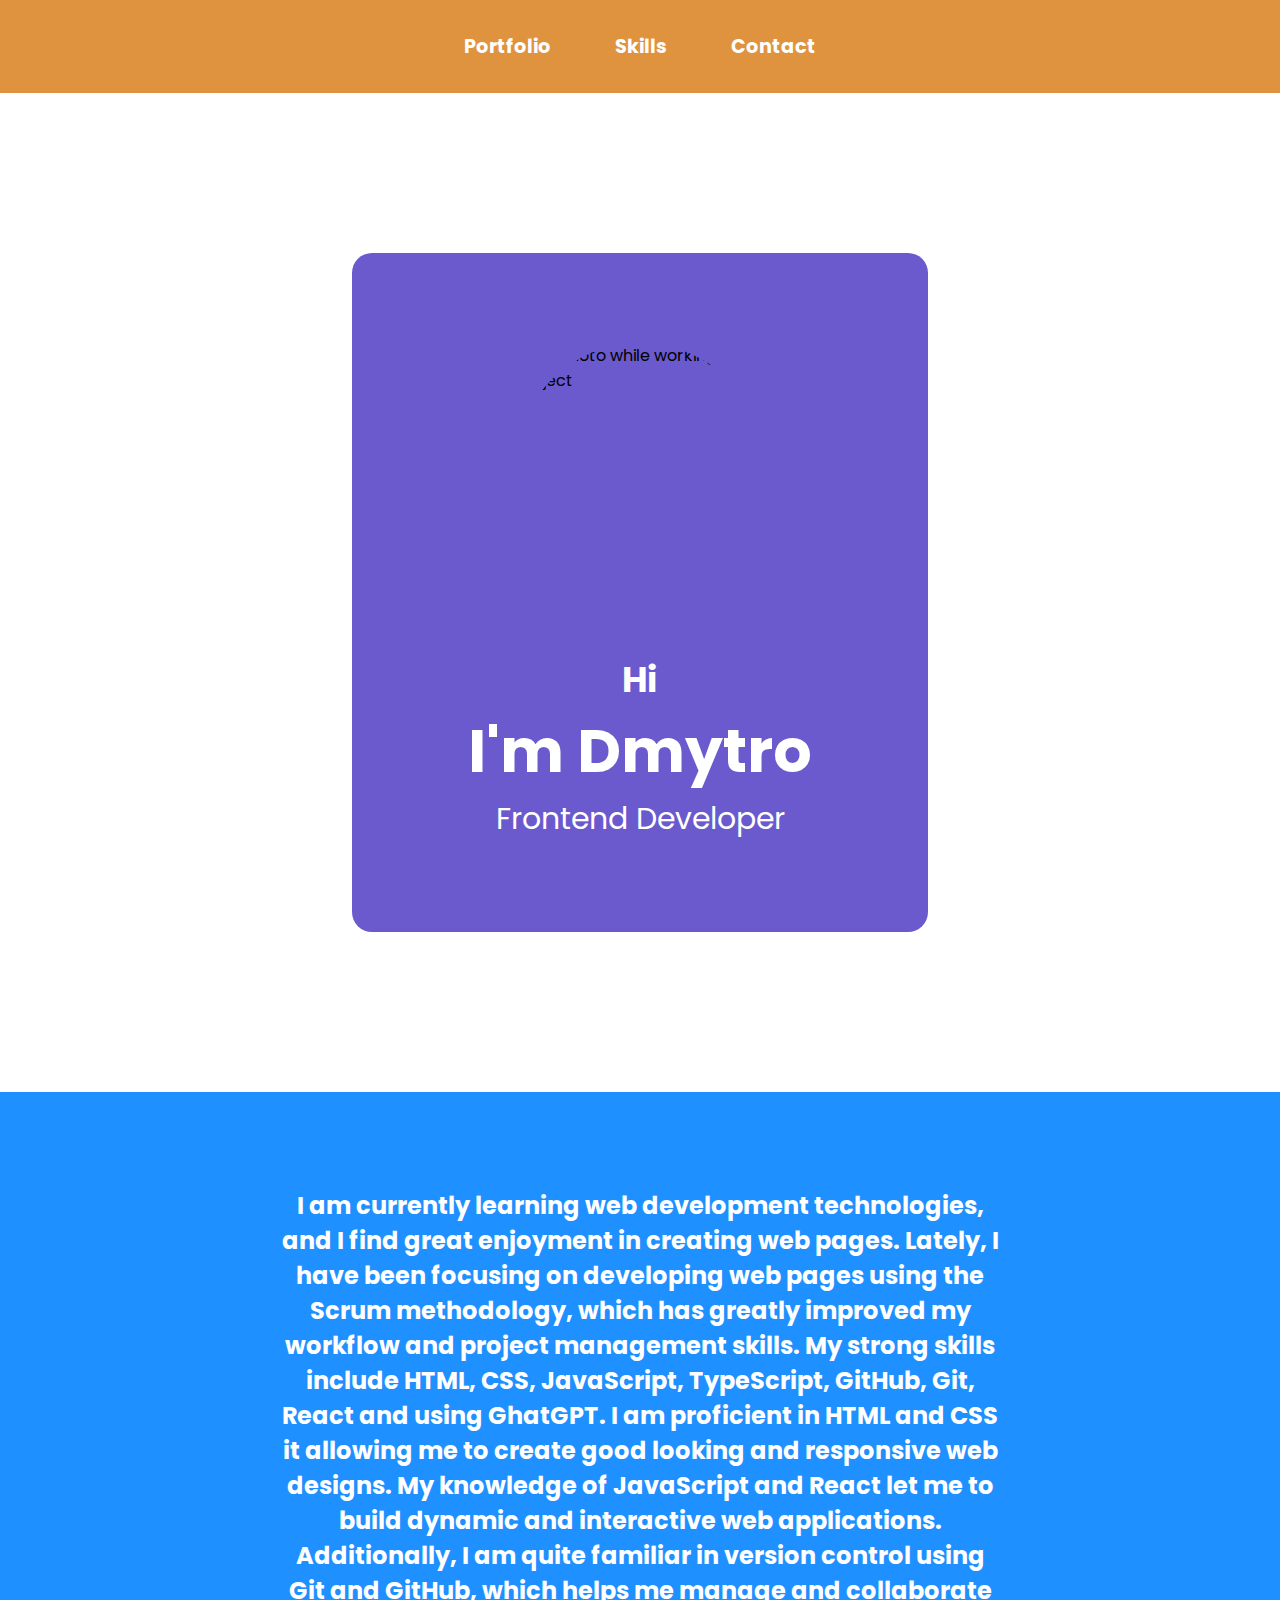
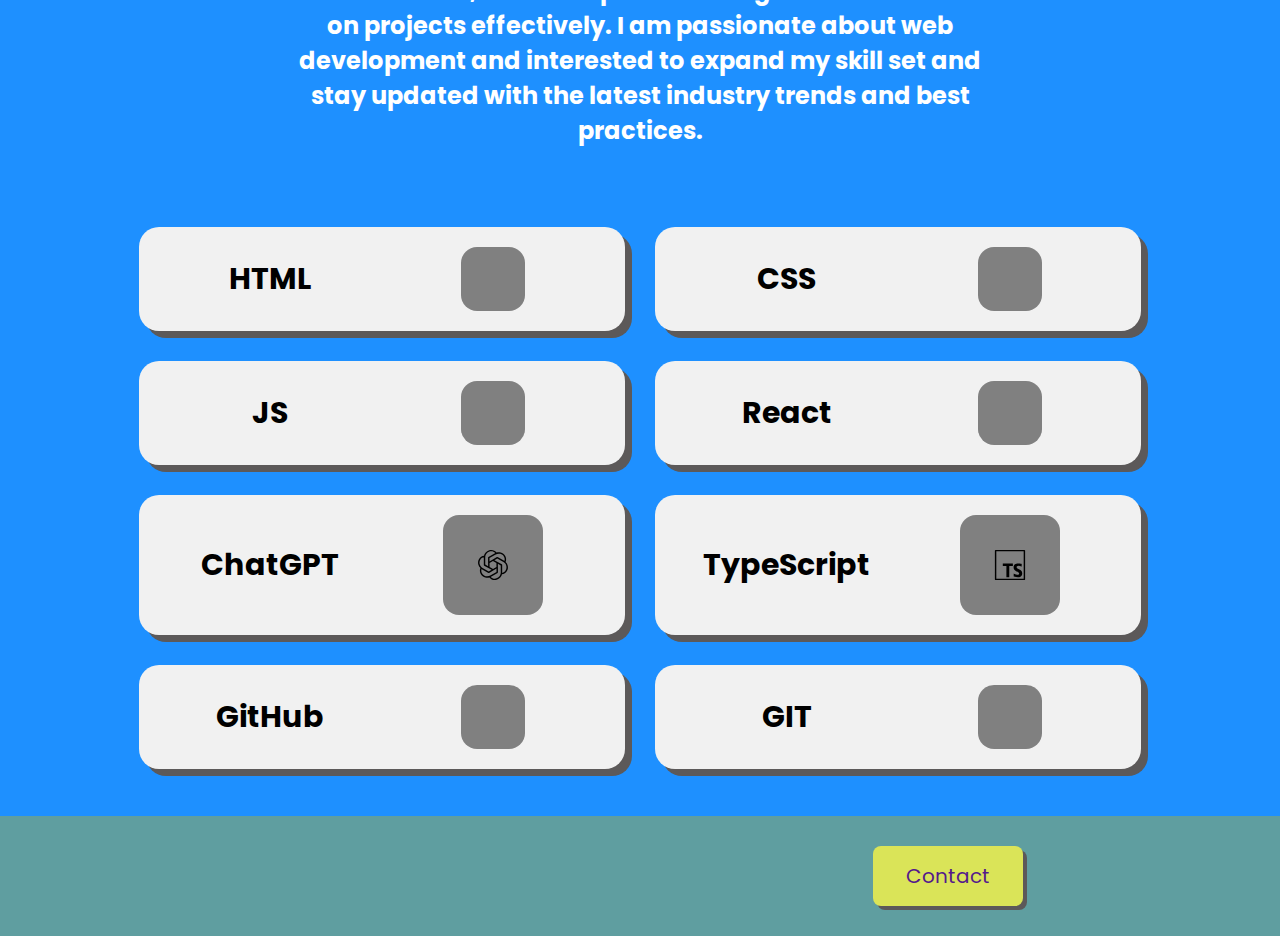
==== commit 223719b7: "hotfix: Fixed wrong responsibility with min-width 375px and corrected text about my skills" ====
--- a/index.html
+++ b/index.html
@@ -20,9 +20,7 @@
     />
   </head>
   <body class="body">
-
     <div class="header_container" id="headerCont">
-      
       <ul class="header_items_min" id="headerItemsMin">
         <li>
           <a href="#" class="header_link">Portfolio</a>
@@ -47,14 +45,9 @@
           <a href="#footer" class="header_link">Contact</a>
         </li>
       </ul>
-
-      
     </div>
 
-    <div id="popover">
-      test
-    </div>
-
+    <div id="popover">test</div>
 
     <section class="section">
       <div class="section-flex">
@@ -74,16 +67,21 @@
     </section>
 
     <section id="skills" class="container">
-
-
-
-      <div class="about-me" >
+      <div class="about-me">
         <h2 class=" ">
-          
-          I am learning web development technologies, 
-          creating web pages make me fun. 
-           In last time I am focusing on developing web pages using Scrum Methodology. My strong skills are: HTML, CSS, JavaScript, GitHub, React, Git.
-          
+          I am currently learning web development technologies, and I find great
+          enjoyment in creating web pages. Lately, I have been focusing on
+          developing web pages using the Scrum methodology, which has greatly
+          improved my workflow and project management skills. My strong skills
+          include HTML, CSS, JavaScript, TypeScript, GitHub, Git, React and
+          using GhatGPT. I am proficient in HTML and CSS it allowing me to
+          create good looking and responsive web designs. My knowledge of
+          JavaScript and React let me to build dynamic and interactive web
+          applications. Additionally, I am quite familiar in version control
+          using Git and GitHub, which helps me manage and collaborate on
+          projects effectively. I am passionate about web development and
+          interested to expand my skill set and stay updated with the latest
+          industry trends and best practices.
         </h2>
       </div>
 
@@ -93,7 +91,7 @@
           <i class="item-icon fa-brands fa-html5"></i>
         </div>
       </div>
-      
+
       <div class="container-item">
         <h2 class="item-text">CSS</h2>
         <div class="item-icon-container">
@@ -116,17 +114,36 @@
       </div>
 
       <div class="container-item">
+        <h2 class="item-text">ChatGPT</h2>
+        <div class="item-icon-container">
+          <svg class="item-icon" xmlns="http://www.w3.org/2000/svg" x="0px" y="0px" width="100" height="100" viewBox="0 0 50 50">
+            <path d="M45.403,25.562c-0.506-1.89-1.518-3.553-2.906-4.862c1.134-2.665,0.963-5.724-0.487-8.237	c-1.391-2.408-3.636-4.131-6.322-4.851c-1.891-0.506-3.839-0.462-5.669,0.088C28.276,5.382,25.562,4,22.647,4	c-4.906,0-9.021,3.416-10.116,7.991c-0.01,0.001-0.019-0.003-0.029-0.002c-2.902,0.36-5.404,2.019-6.865,4.549	c-1.391,2.408-1.76,5.214-1.04,7.9c0.507,1.891,1.519,3.556,2.909,4.865c-1.134,2.666-0.97,5.714,0.484,8.234	c1.391,2.408,3.636,4.131,6.322,4.851c0.896,0.24,1.807,0.359,2.711,0.359c1.003,0,1.995-0.161,2.957-0.45	C21.722,44.619,24.425,46,27.353,46c4.911,0,9.028-3.422,10.12-8.003c2.88-0.35,5.431-2.006,6.891-4.535	C45.754,31.054,46.123,28.248,45.403,25.562z M35.17,9.543c2.171,0.581,3.984,1.974,5.107,3.919c1.049,1.817,1.243,4,0.569,5.967	c-0.099-0.062-0.193-0.131-0.294-0.19l-9.169-5.294c-0.312-0.179-0.698-0.177-1.01,0.006l-10.198,6.041l-0.052-4.607l8.663-5.001	C30.733,9.26,33,8.963,35.17,9.543z M29.737,22.195l0.062,5.504l-4.736,2.805l-4.799-2.699l-0.062-5.504l4.736-2.805L29.737,22.195z M14.235,14.412C14.235,9.773,18.009,6,22.647,6c2.109,0,4.092,0.916,5.458,2.488C28,8.544,27.891,8.591,27.787,8.651l-9.17,5.294	c-0.312,0.181-0.504,0.517-0.5,0.877l0.133,11.851l-4.015-2.258V14.412z M6.528,23.921c-0.581-2.17-0.282-4.438,0.841-6.383	c1.06-1.836,2.823-3.074,4.884-3.474c-0.004,0.116-0.018,0.23-0.018,0.348V25c0,0.361,0.195,0.694,0.51,0.872l10.329,5.81	L19.11,34.03l-8.662-5.002C8.502,27.905,7.11,26.092,6.528,23.921z M14.83,40.457c-2.171-0.581-3.984-1.974-5.107-3.919	c-1.053-1.824-1.249-4.001-0.573-5.97c0.101,0.063,0.196,0.133,0.299,0.193l9.169,5.294c0.154,0.089,0.327,0.134,0.5,0.134	c0.177,0,0.353-0.047,0.51-0.14l10.198-6.041l0.052,4.607l-8.663,5.001C19.269,40.741,17.001,41.04,14.83,40.457z M35.765,35.588	c0,4.639-3.773,8.412-8.412,8.412c-2.119,0-4.094-0.919-5.459-2.494c0.105-0.056,0.216-0.098,0.32-0.158l9.17-5.294	c0.312-0.181,0.504-0.517,0.5-0.877L31.75,23.327l4.015,2.258V35.588z M42.631,32.462c-1.056,1.83-2.84,3.086-4.884,3.483	c0.004-0.12,0.018-0.237,0.018-0.357V25c0-0.361-0.195-0.694-0.51-0.872l-10.329-5.81l3.964-2.348l8.662,5.002	c1.946,1.123,3.338,2.937,3.92,5.107C44.053,28.249,43.754,30.517,42.631,32.462z"></path>
+            </svg>
+        </div>
+      </div>
+
+      <div class="container-item">
+        <h2 class="item-text">TypeScript</h2>
+        <div class="item-icon-container">
+          <svg class="item-icon" xmlns="http://www.w3.org/2000/svg" x="0px" y="0px" width="100" height="100" viewBox="0 0 50 50">
+            <path d="M 5 4 A 1.0001 1.0001 0 0 0 4 5 L 4 45 A 1.0001 1.0001 0 0 0 5 46 L 45 46 A 1.0001 1.0001 0 0 0 46 45 L 46 5 A 1.0001 1.0001 0 0 0 45 4 L 5 4 z M 6 6 L 44 6 L 44 44 L 6 44 L 6 6 z M 15 23 L 15 26.445312 L 20 26.445312 L 20 42 L 24 42 L 24 26.445312 L 29 26.445312 L 29 23 L 15 23 z M 36.691406 23.009766 C 33.576782 22.997369 30.017578 23.941219 30.017578 28.324219 C 30.017578 34.054219 37.738281 34.055625 37.738281 36.640625 C 37.738281 36.885625 37.842187 38.666016 35.117188 38.666016 C 32.392187 38.666016 30.121094 36.953125 30.121094 36.953125 L 30.121094 41.111328 C 30.121094 41.111328 42.001953 44.954062 42.001953 36.289062 C 42.000953 30.664063 34.208984 30.945391 34.208984 28.150391 C 34.208984 27.067391 34.978375 26.054687 37.109375 26.054688 C 39.240375 26.054688 41.126953 27.3125 41.126953 27.3125 L 41.267578 23.607422 C 41.267578 23.607422 39.113892 23.019408 36.691406 23.009766 z"></path>
+            </svg>
+        </div>
+      </div>
+
+      <div class="container-item">
         <h2 class="item-text">GitHub</h2>
         <div class="item-icon-container">
           <i class="item-icon fa-brands fa-github"></i>
         </div>
-      </div>
+      </div>  
 
       <div class="container-item">
         <h2 class="item-text">GIT</h2>
         <div class="item-icon-container">
           <i class="item-icon fa-brands fa-git"></i>
-        </div>
+      </div>
+      
     </section>
 
     <footer class="footer" id="footer">
@@ -146,9 +163,9 @@
           </a>
         </div>
 
-        <span class="contact" id="contact">
+        <div class="contact" id="contact">
           <a href="">Contact</a>
-        </span>
+        </div>
       </div>
     </footer>
 
--- a/style.css
+++ b/style.css
@@ -20,10 +20,13 @@
   top: 0;
   display: flex;
   justify-content: space-around;
+  align-items: center;
   width: 100%;
   margin: 0px auto;
   background-color: #e0933e;
-  padding: 1rem 0;
+  /* padding: 0.1em 0; */
+  /* padding-top: 0.5rem;
+  padding-bottom: 0.5rem; */
   z-index: 5;
 }
 .header_items {
@@ -41,25 +44,44 @@
 }
 
 .header_items_min {
-  display: none;
-  justify-content: center;
-  align-items: center;
+  position: fixed;
+  left: -650px;
+  display: flex;
+  justify-content: center;
+  align-items: end;
   flex-direction: column;
-  font-size: 2rem;
+  font-size: 0.8rem;
   list-style-type: none;
   font-size: 15px;
-  padding: 0.2rem;
+  padding: 0.3em 2rem;
+  margin-left: -40px;
+
+  background-color: #925bf8;
+  box-shadow: 7px 7px rgb(104, 100, 100);
+  border-radius: 20px;
+  width: 70%;
+  transition: left 1.2s ease-in-out;
+}
+.header_items_min.active {
+  left: 0;
 }
 
 .header_link {
   color: white;
   margin: 0 1rem;
-  padding: 0 2rem;
+  padding: 0 1rem;
 }
 .header_items :hover {
   color: chartreuse;
   font-size: 30px;
   text-decoration: underline;
+  text-underline-offset: 1rem;
+  transition: all 0.4s ease;
+}
+.header_items_min :hover {
+  color: chartreuse;
+  font-size: 20px;
+  font-weight: bold;
   text-underline-offset: 1rem;
   transition: all 0.4s ease;
 }
@@ -77,7 +99,9 @@
 .section {
   background: url("img/Screenshot\ 2024-06-13\ 012334.jpg") no-repeat; /*center   */
   background-size: cover;
-  padding: 15rem;
+  padding: 10rem;
+  height: 100%;
+  /* //padding top*/
 }
 .section-flex {
   display: flex;
@@ -128,6 +152,7 @@
   margin: 15px;
   padding: 20px;
   font-size: 30px;
+  box-shadow: 7px 7px rgb(92, 89, 89);
 }
 .item-text {
   display: flex;
@@ -207,6 +232,7 @@
   border: 5px solid transparent;
   border-radius: 8px;
   font-size: 20px;
+  margin-right: 2rem;
 
   box-shadow: 4px 4px rgb(92, 89, 89);
 }
@@ -222,9 +248,26 @@
   box-shadow: none;
 }
 
-@media screen and (max-width: 200px) {
+@media screen and (max-width: 375px) {
   body {
-    width: 200px;
+    width: 375px;
+  }
+  .footer {
+    width: 375px;
+  }
+  /* .footer-container {
+    display: flex;
+    justify-content: center;
+  } */
+}
+
+@media screen and (max-width: 488px) {
+  /* .footer-container {
+    display: flex;
+    justify-content: center;
+  } */
+  .svg-icons a {
+    margin: 0 1rem;
   }
 }
 
@@ -249,8 +292,8 @@
     font-size: 20px;
   }
   .avatar-img {
-    width: 100px;
-    height: 100px;
+    width: 80px;
+    height: 80px;
   }
   .item-text {
     font-size: 1rem;
@@ -263,7 +306,7 @@
     flex-direction: column;
   }
   .container-item {
-    width: 60%;
+    width: 80%;
   }
   .item-icon {
     font-size: 2rem;
@@ -305,16 +348,28 @@
 
 /* tablet */
 @media screen and (min-width: 768px) and (max-width: 1199px) {
+  .avatar-img {
+    width: 80px;
+    height: 80px;
+  }
+  .section {
+    padding: 12rem;
+  }
   /* .header_items {
     flex-direction: row;
   } */
 }
 
 /* desktop */
-@media screen and (max-width: 1200px) {
-  /* .header_items {
-    flex-direction: row;
-  } */
+@media screen and (min-width: 1200px) {
+  .section {
+    display: flex;
+
+    justify-content: center;
+  }
+  .section-flex {
+    width: 60%;
+  }
 }
 
 #popover {
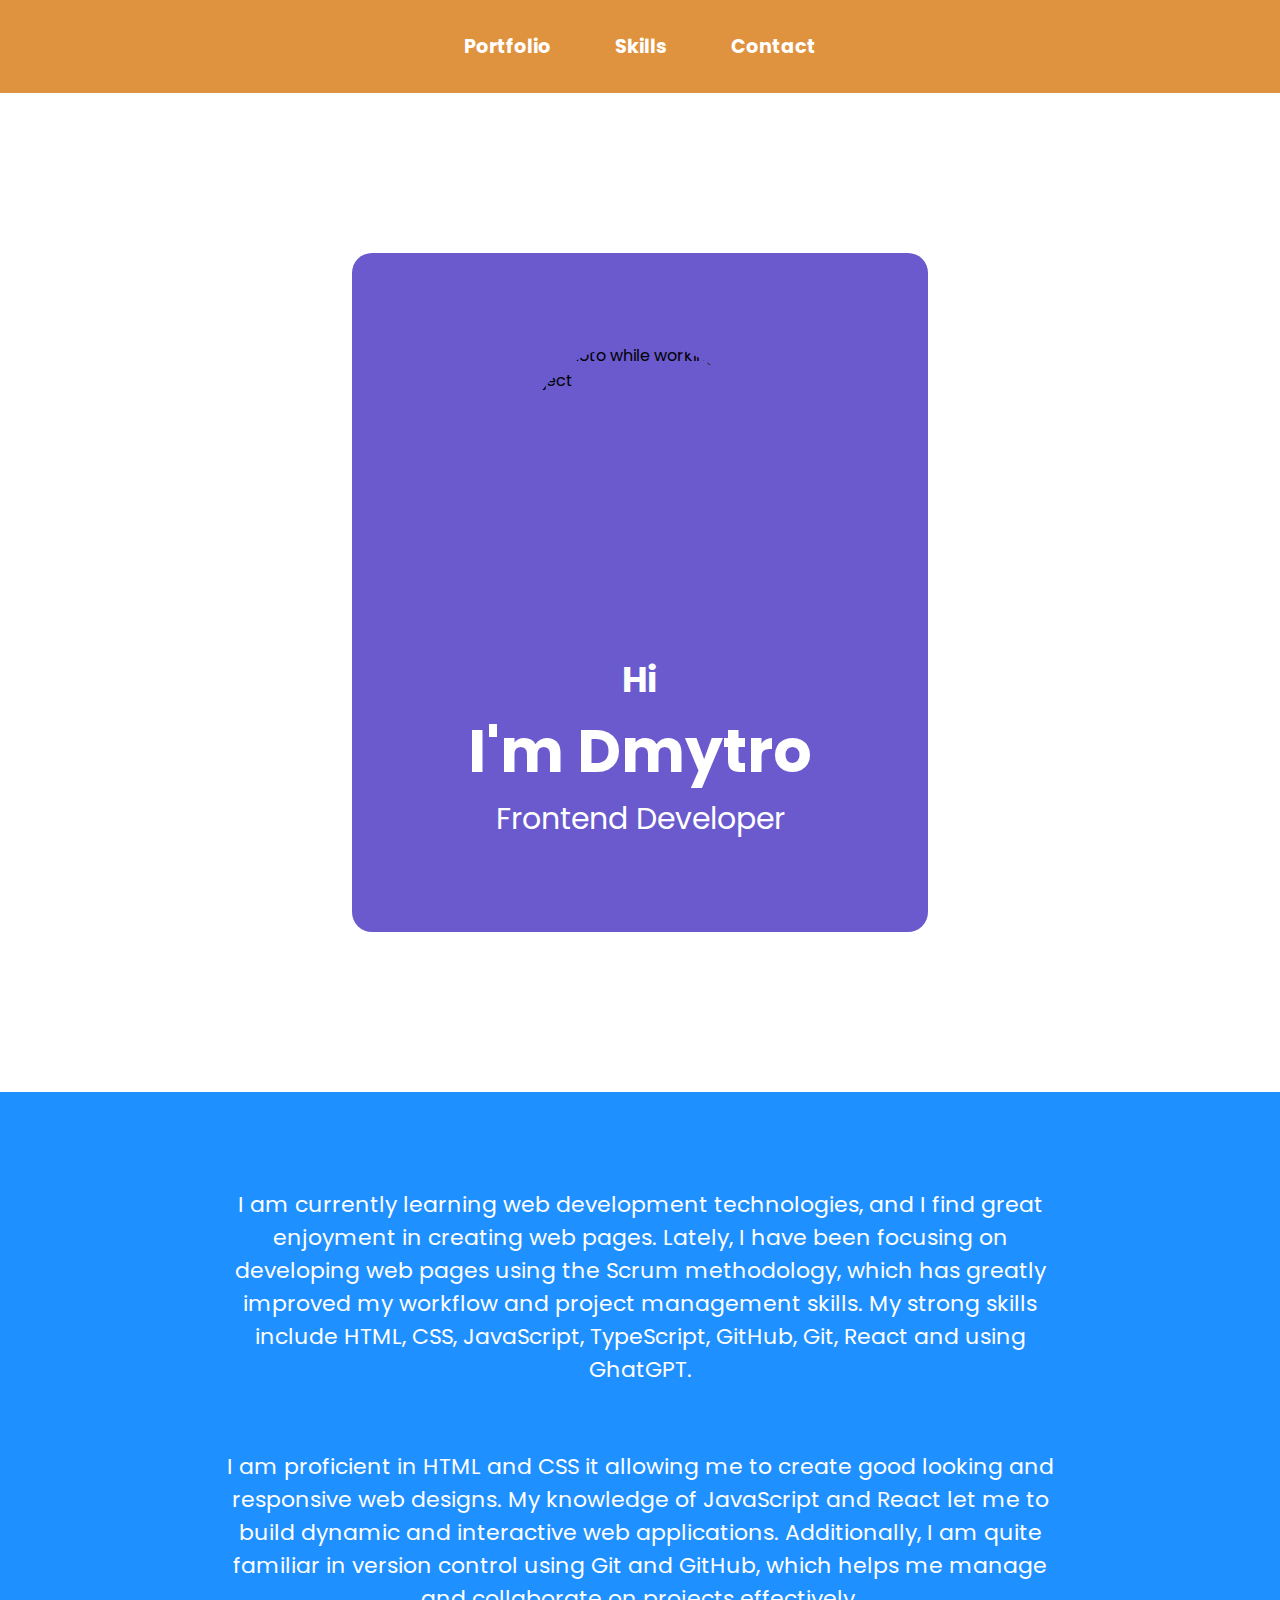
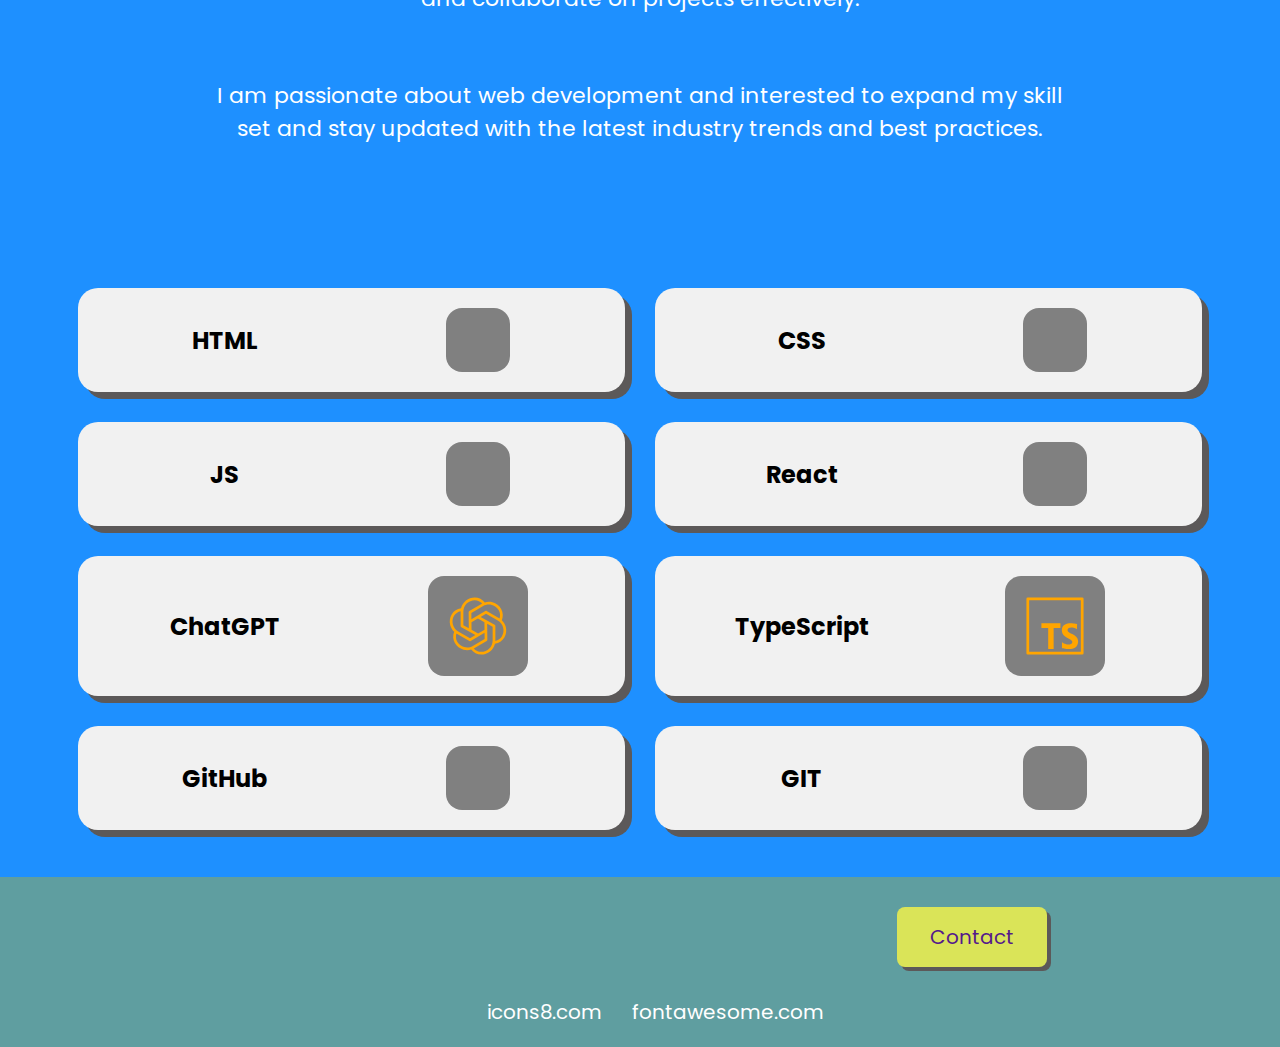
==== commit 3033b46c: "feature: added links to footer section" ====
--- a/index.html
+++ b/index.html
@@ -47,8 +47,6 @@
       </ul>
     </div>
 
-    <div id="popover">test</div>
-
     <section class="section">
       <div class="section-flex">
         <div class="section-avatar">
@@ -68,21 +66,25 @@
 
     <section id="skills" class="container">
       <div class="about-me">
-        <h2 class=" ">
+        <p class="about-me-text">
           I am currently learning web development technologies, and I find great
           enjoyment in creating web pages. Lately, I have been focusing on
           developing web pages using the Scrum methodology, which has greatly
           improved my workflow and project management skills. My strong skills
           include HTML, CSS, JavaScript, TypeScript, GitHub, Git, React and
-          using GhatGPT. I am proficient in HTML and CSS it allowing me to
+          using GhatGPT.
+        </p>
+          <p class="about-me-text">
+           I am proficient in HTML and CSS it allowing me to
           create good looking and responsive web designs. My knowledge of
           JavaScript and React let me to build dynamic and interactive web
           applications. Additionally, I am quite familiar in version control
           using Git and GitHub, which helps me manage and collaborate on
-          projects effectively. I am passionate about web development and
+          projects effectively.</p>
+          <p class="about-me-text"> I am passionate about web development and
           interested to expand my skill set and stay updated with the latest
           industry trends and best practices.
-        </h2>
+        </p>
       </div>
 
       <div class="container-item">
@@ -116,7 +118,7 @@
       <div class="container-item">
         <h2 class="item-text">ChatGPT</h2>
         <div class="item-icon-container">
-          <svg class="item-icon" xmlns="http://www.w3.org/2000/svg" x="0px" y="0px" width="100" height="100" viewBox="0 0 50 50">
+          <svg class="item-icon-icons" xmlns="http://www.w3.org/2000/svg" x="0px" y="0px" width="100" height="100" viewBox="0 0 50 50" href="https://icons8.com" target="_blank" rel="noopener noreferrer" >
             <path d="M45.403,25.562c-0.506-1.89-1.518-3.553-2.906-4.862c1.134-2.665,0.963-5.724-0.487-8.237	c-1.391-2.408-3.636-4.131-6.322-4.851c-1.891-0.506-3.839-0.462-5.669,0.088C28.276,5.382,25.562,4,22.647,4	c-4.906,0-9.021,3.416-10.116,7.991c-0.01,0.001-0.019-0.003-0.029-0.002c-2.902,0.36-5.404,2.019-6.865,4.549	c-1.391,2.408-1.76,5.214-1.04,7.9c0.507,1.891,1.519,3.556,2.909,4.865c-1.134,2.666-0.97,5.714,0.484,8.234	c1.391,2.408,3.636,4.131,6.322,4.851c0.896,0.24,1.807,0.359,2.711,0.359c1.003,0,1.995-0.161,2.957-0.45	C21.722,44.619,24.425,46,27.353,46c4.911,0,9.028-3.422,10.12-8.003c2.88-0.35,5.431-2.006,6.891-4.535	C45.754,31.054,46.123,28.248,45.403,25.562z M35.17,9.543c2.171,0.581,3.984,1.974,5.107,3.919c1.049,1.817,1.243,4,0.569,5.967	c-0.099-0.062-0.193-0.131-0.294-0.19l-9.169-5.294c-0.312-0.179-0.698-0.177-1.01,0.006l-10.198,6.041l-0.052-4.607l8.663-5.001	C30.733,9.26,33,8.963,35.17,9.543z M29.737,22.195l0.062,5.504l-4.736,2.805l-4.799-2.699l-0.062-5.504l4.736-2.805L29.737,22.195z M14.235,14.412C14.235,9.773,18.009,6,22.647,6c2.109,0,4.092,0.916,5.458,2.488C28,8.544,27.891,8.591,27.787,8.651l-9.17,5.294	c-0.312,0.181-0.504,0.517-0.5,0.877l0.133,11.851l-4.015-2.258V14.412z M6.528,23.921c-0.581-2.17-0.282-4.438,0.841-6.383	c1.06-1.836,2.823-3.074,4.884-3.474c-0.004,0.116-0.018,0.23-0.018,0.348V25c0,0.361,0.195,0.694,0.51,0.872l10.329,5.81	L19.11,34.03l-8.662-5.002C8.502,27.905,7.11,26.092,6.528,23.921z M14.83,40.457c-2.171-0.581-3.984-1.974-5.107-3.919	c-1.053-1.824-1.249-4.001-0.573-5.97c0.101,0.063,0.196,0.133,0.299,0.193l9.169,5.294c0.154,0.089,0.327,0.134,0.5,0.134	c0.177,0,0.353-0.047,0.51-0.14l10.198-6.041l0.052,4.607l-8.663,5.001C19.269,40.741,17.001,41.04,14.83,40.457z M35.765,35.588	c0,4.639-3.773,8.412-8.412,8.412c-2.119,0-4.094-0.919-5.459-2.494c0.105-0.056,0.216-0.098,0.32-0.158l9.17-5.294	c0.312-0.181,0.504-0.517,0.5-0.877L31.75,23.327l4.015,2.258V35.588z M42.631,32.462c-1.056,1.83-2.84,3.086-4.884,3.483	c0.004-0.12,0.018-0.237,0.018-0.357V25c0-0.361-0.195-0.694-0.51-0.872l-10.329-5.81l3.964-2.348l8.662,5.002	c1.946,1.123,3.338,2.937,3.92,5.107C44.053,28.249,43.754,30.517,42.631,32.462z"></path>
             </svg>
         </div>
@@ -125,7 +127,7 @@
       <div class="container-item">
         <h2 class="item-text">TypeScript</h2>
         <div class="item-icon-container">
-          <svg class="item-icon" xmlns="http://www.w3.org/2000/svg" x="0px" y="0px" width="100" height="100" viewBox="0 0 50 50">
+          <svg class="item-icon-icons" xmlns="http://www.w3.org/2000/svg" x="0px" y="0px" width="100" height="100" viewBox="0 0 50 50" href="https://icons8.com" target="_blank" rel="noopener noreferrer">
             <path d="M 5 4 A 1.0001 1.0001 0 0 0 4 5 L 4 45 A 1.0001 1.0001 0 0 0 5 46 L 45 46 A 1.0001 1.0001 0 0 0 46 45 L 46 5 A 1.0001 1.0001 0 0 0 45 4 L 5 4 z M 6 6 L 44 6 L 44 44 L 6 44 L 6 6 z M 15 23 L 15 26.445312 L 20 26.445312 L 20 42 L 24 42 L 24 26.445312 L 29 26.445312 L 29 23 L 15 23 z M 36.691406 23.009766 C 33.576782 22.997369 30.017578 23.941219 30.017578 28.324219 C 30.017578 34.054219 37.738281 34.055625 37.738281 36.640625 C 37.738281 36.885625 37.842187 38.666016 35.117188 38.666016 C 32.392187 38.666016 30.121094 36.953125 30.121094 36.953125 L 30.121094 41.111328 C 30.121094 41.111328 42.001953 44.954062 42.001953 36.289062 C 42.000953 30.664063 34.208984 30.945391 34.208984 28.150391 C 34.208984 27.067391 34.978375 26.054687 37.109375 26.054688 C 39.240375 26.054688 41.126953 27.3125 41.126953 27.3125 L 41.267578 23.607422 C 41.267578 23.607422 39.113892 23.019408 36.691406 23.009766 z"></path>
             </svg>
         </div>
@@ -161,11 +163,21 @@
           <a href="">
             <i class="fa-solid fa-phone"></i>
           </a>
+          
+          
         </div>
+        
 
         <div class="contact" id="contact">
           <a href="">Contact</a>
         </div>
+
+         
+      </div>
+
+     <div class="links">
+            <p>icons8.com</p>
+            <p>fontawesome.com</p>
       </div>
     </footer>
 
--- a/style.css
+++ b/style.css
@@ -24,9 +24,6 @@
   width: 100%;
   margin: 0px auto;
   background-color: #e0933e;
-  /* padding: 0.1em 0; */
-  /* padding-top: 0.5rem;
-  padding-bottom: 0.5rem; */
   z-index: 5;
 }
 .header_items {
@@ -45,7 +42,7 @@
 
 .header_items_min {
   position: fixed;
-  left: -650px;
+  left: -600px;
   display: flex;
   justify-content: center;
   align-items: end;
@@ -54,11 +51,10 @@
   list-style-type: none;
   font-size: 15px;
   padding: 0.3em 2rem;
-  margin-left: -40px;
-
   background-color: #925bf8;
   box-shadow: 7px 7px rgb(104, 100, 100);
-  border-radius: 20px;
+  border-top-right-radius: 20px;
+  border-bottom-right-radius: 20px;
   width: 70%;
   transition: left 1.2s ease-in-out;
 }
@@ -97,11 +93,10 @@
 }
 
 .section {
-  background: url("img/Screenshot\ 2024-06-13\ 012334.jpg") no-repeat; /*center   */
+  background: url("img/Screenshot\ 2024-06-13\ 012334.jpg") no-repeat; /*center */
   background-size: cover;
   padding: 10rem;
   height: 100%;
-  /* //padding top*/
 }
 .section-flex {
   display: flex;
@@ -117,7 +112,7 @@
   text-align: center;
   justify-content: center;
   font-size: 30px;
-  /* text responsive styles*/
+  /*  text responsive styles */
   overflow: hidden;
   text-overflow: ellipsis;
   white-space: nowrap;
@@ -146,18 +141,17 @@
   display: flex;
   justify-content: space-around;
   align-items: center;
-  width: 40%;
+  width: 45%;
   background-color: #f1f1f1;
   border-radius: 20px;
   margin: 15px;
   padding: 20px;
-  font-size: 30px;
   box-shadow: 7px 7px rgb(92, 89, 89);
 }
 .item-text {
   display: flex;
   justify-content: center;
-  font-size: 30px;
+  font-size: 24px;
   width: 50%;
   overflow: hidden;
   text-overflow: ellipsis;
@@ -165,12 +159,13 @@
 }
 .about-me {
   display: flex;
+  flex-direction: column;
   flex-wrap: nowrap;
-  width: 60%;
+  width: 70%;
   color: white;
 
   /*using grid
-  color: white;  
+  color: white;
   display: grid;
   grid-template-columns: 50%; */
 
@@ -179,11 +174,16 @@
   align-items: center;
   padding: 4rem 0;
   flex-wrap: nowrap;
-  /* background-color: aqua; */
   overflow: hidden;
   text-overflow: ellipsis;
   white-space: wrap;
 }
+
+.about-me-text {
+  font-size: 22px;
+  margin-bottom: 64px;
+}
+
 .item-icon-container {
   display: flex;
   justify-content: center;
@@ -196,6 +196,19 @@
   padding: 2rem;
   border-radius: 1rem;
 }
+.item-icon-icons {
+  color: #e0933e;
+  background-color: gray;
+  padding: 1rem;
+  border-radius: 1rem;
+}
+.item-icon-icons:hover {
+  background-color: rgb(128, 204, 52);
+  width: 7rem;
+  height: 7rem;
+  transition: all 0.4s ease;
+}
+
 .item-icon:hover {
   background-color: rgb(128, 204, 52);
   font-size: 4rem;
@@ -232,8 +245,6 @@
   border: 5px solid transparent;
   border-radius: 8px;
   font-size: 20px;
-  margin-right: 2rem;
-
   box-shadow: 4px 4px rgb(92, 89, 89);
 }
 .contact:hover {
@@ -248,6 +259,19 @@
   box-shadow: none;
 }
 
+.links {
+  display: flex;
+  text-align: center;
+  justify-content: center;
+  color: white;
+  background-color: cadetblue;
+}
+.links p {
+  margin-bottom: 20px;
+  margin-left: 30px;
+  font-size: 20px;
+}
+
 @media screen and (max-width: 375px) {
   body {
     width: 375px;
@@ -255,17 +279,9 @@
   .footer {
     width: 375px;
   }
-  /* .footer-container {
-    display: flex;
-    justify-content: center;
-  } */
 }
 
 @media screen and (max-width: 488px) {
-  /* .footer-container {
-    display: flex;
-    justify-content: center;
-  } */
   .svg-icons a {
     margin: 0 1rem;
   }
@@ -273,16 +289,8 @@
 
 /* telefon */
 @media screen and (max-width: 767px) {
-  /* .header_items {
-    display: flex;
-    flex-direction: column;
-    font-size: 2rem;
-    justify-content: center;
-    font-size: 15px;
-    padding: 0.2rem;
-  } */
   .section {
-    padding: 7rem;
+    padding: 5rem;
     display: block;
     flex-direction: column;
   }
@@ -306,13 +314,18 @@
     flex-direction: column;
   }
   .container-item {
-    width: 80%;
+    width: 65%;
   }
   .item-icon {
     font-size: 2rem;
     padding: 1rem;
   }
-  .item-icon:hover {
+  .item-icon-icons {
+    width: 4rem;
+    height: 4rem;
+    padding: 1rem;
+  }
+  .item-icon :hover {
     font-size: 2rem;
   }
   .svg-icons {
@@ -325,6 +338,9 @@
   .contact:hover {
     font-size: 1rem;
   }
+  .links p {
+    font-size: 15px;
+  }
 }
 
 @media screen and (min-width: 800px) {
@@ -349,15 +365,12 @@
 /* tablet */
 @media screen and (min-width: 768px) and (max-width: 1199px) {
   .avatar-img {
-    width: 80px;
-    height: 80px;
+    width: 130px;
+    height: 130px;
   }
   .section {
     padding: 12rem;
   }
-  /* .header_items {
-    flex-direction: row;
-  } */
 }
 
 /* desktop */
@@ -372,13 +385,6 @@
   }
 }
 
-#popover {
-  position: absolute;
-  margin-left: calc(50% - 150px);
-  margin-top: 200px;
-  height: 300px;
-  width: 300px;
-  background-color: #ff0000;
-  z-index: 2;
-  display: none;
-}
+svg {
+  fill: orange;
+}
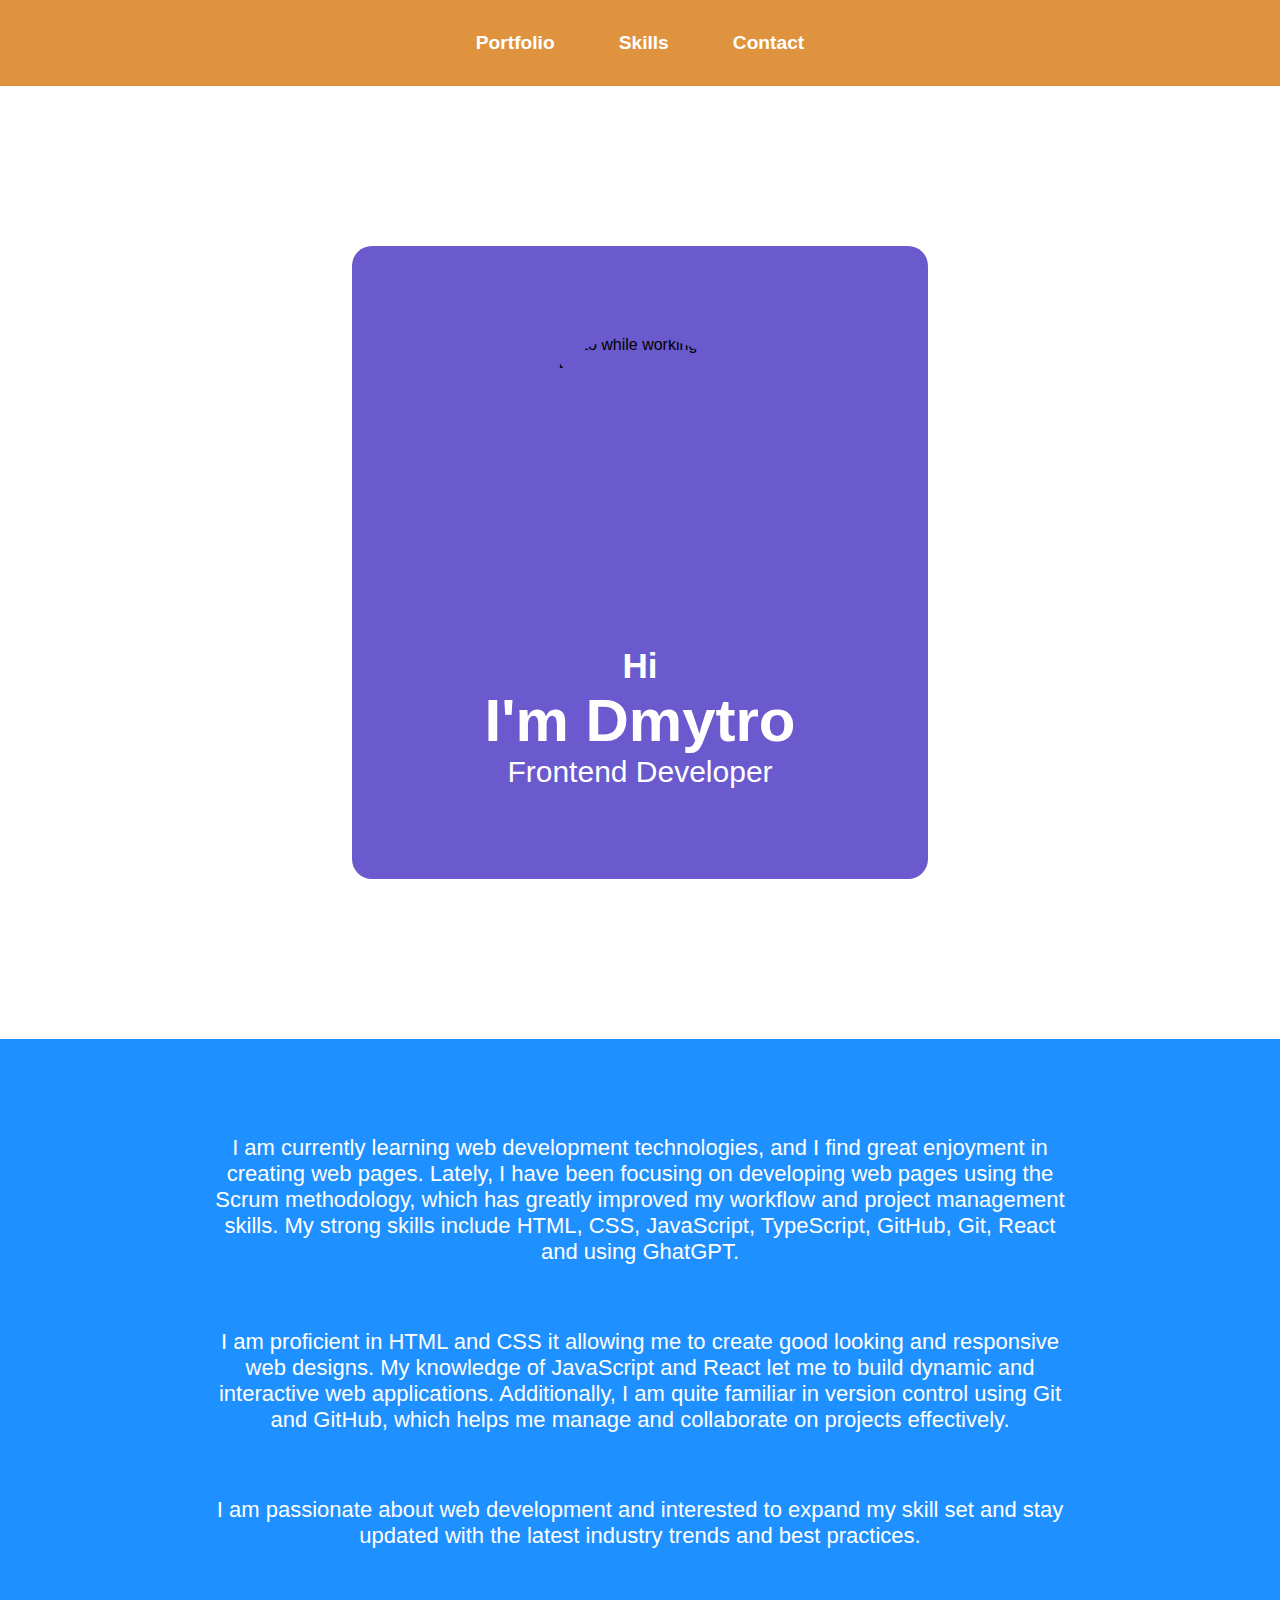
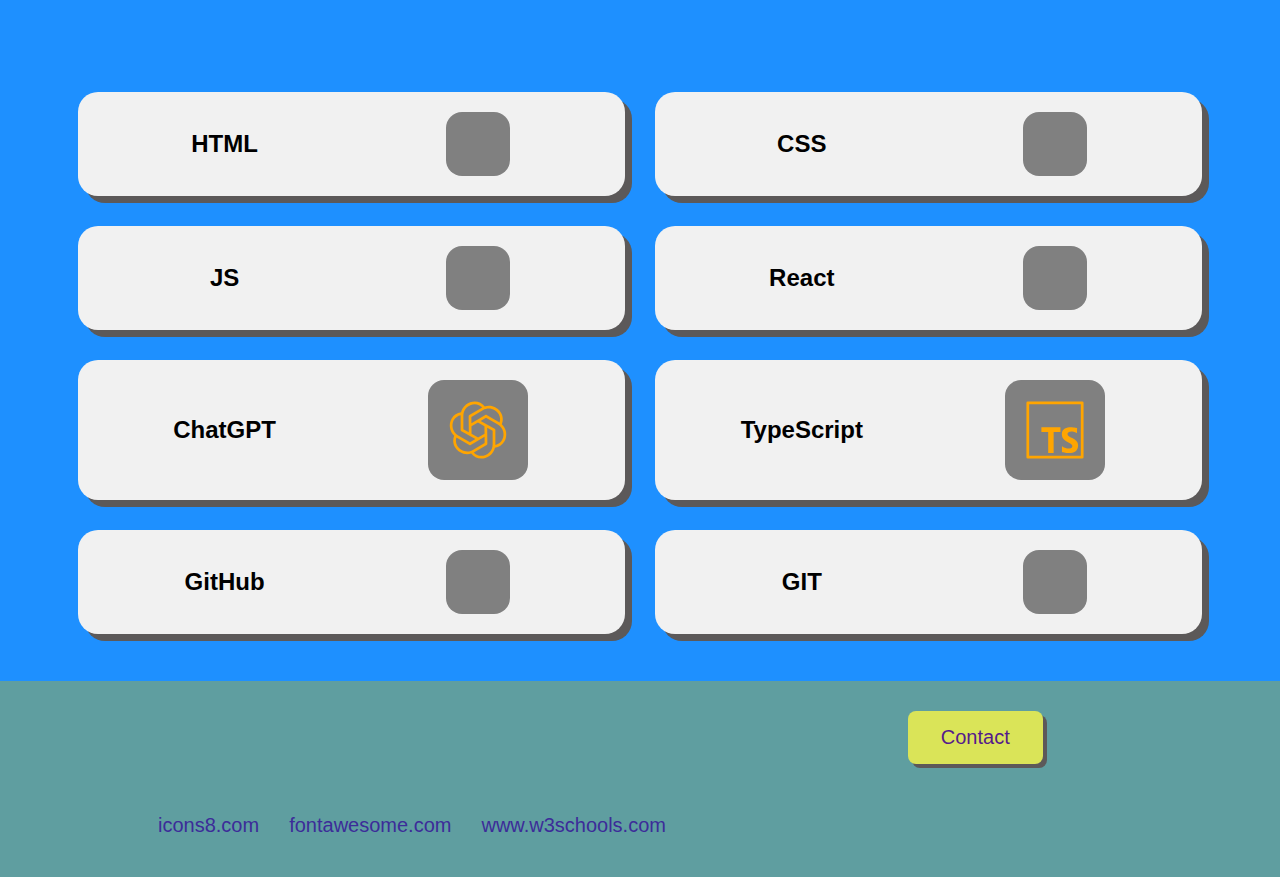
==== commit 61a9c519: "hotfix: Exchanged mail and tel icons, added roboto font and resolved hamburger menu position issues" ====
--- a/index.html
+++ b/index.html
@@ -12,12 +12,9 @@
       crossorigin="anonymous"
       referrerpolicy="no-referrer"
     />
-    <link rel="preconnect" href="https://fonts.googleapis.com" />
-    <link rel="preconnect" href="https://fonts.gstatic.com" crossorigin />
-    <link
-      href="https://fonts.googleapis.com/css2?family=Merriweather:ital,wght@1,300&family=Poppins:ital,wght@0,100;0,200;0,300;0,400;0,500;0,600;0,700;0,800;0,900;1,100;1,200;1,300;1,400;1,500;1,600;1,700;1,800;1,900&family=Raleway&family=Roboto:ital,wght@0,100;0,400;1,300&family=Spline+Sans&family=Ubuntu:wght@300&display=swap"
-      rel="stylesheet"
-    />
+    <link rel="preconnect" href="https://fonts.googleapis.com">
+<link rel="preconnect" href="https://fonts.gstatic.com" crossorigin>
+<link href="https://fonts.googleapis.com/css2?family=Roboto:ital,wght@0,100;0,300;0,400;0,500;0,700;0,900;1,100;1,300;1,400;1,500;1,700;1,900&display=swap" rel="stylesheet">
   </head>
   <body class="body">
     <div class="header_container" id="headerCont">
@@ -151,33 +148,27 @@
     <footer class="footer" id="footer">
       <div class="footer-container">
         <div class="svg-icons">
-          <a href="">
+          <a href="https://www.linkedin.com/in/dmytro-radchenko-a68b28219/" target="_blank">
             <i class="fa-brands fa-linkedin"></i>
           </a>
-          <a href="">
+          <a href="https://github.com/Radchenko87dmytro" target="_blank">
             <i class="fa-brands fa-github"></i>
           </a>
-          <a href="">
-            <i class="fa-brands fa-facebook"></i>
+          <a href="tel:+48575634547"  target="_blank">
+            <i class="fa-solid fa-phone "></i>
           </a>
-          <a href="">
-            <i class="fa-solid fa-phone"></i>
+          <a href="mailto:dima.mobil80@gmail.com" target="_blank">
+            <i class="fa-regular fa-envelope"></i>
           </a>
-          
-          
-        </div>
-        
-
-        <div class="contact" id="contact">
-          <a href="">Contact</a>
-        </div>
-
-         
+          </div>
+          <div class="contact" id="contact">
+            <a href="">Contact</a>
+          </div>  
       </div>
-
      <div class="links">
-            <p>icons8.com</p>
-            <p>fontawesome.com</p>
+      <a href="https://icons8.com" target="_blank">icons8.com</a>
+      <a href="https://fontawesome.com" target="_blank">fontawesome.com</a>
+      <a href="https://www.w3schools.com/" target="_blank">www.w3schools.com</a>
       </div>
     </footer>
 
--- a/style.css
+++ b/style.css
@@ -8,6 +8,12 @@
 }
 a {
   text-decoration: none;
+}
+
+.roboto-regular {
+  font-family: "Roboto", sans-serif;
+  font-weight: 400;
+  font-style: normal;
 }
 
 .body {
@@ -51,15 +57,16 @@
   list-style-type: none;
   font-size: 15px;
   padding: 0.3em 2rem;
+  margin-right: 2rem;
   background-color: #925bf8;
-  box-shadow: 7px 7px rgb(104, 100, 100);
+  box-shadow: 7px 7px rgb(104, 100, 100), -7px 7px rgb(104, 100, 100);
   border-top-right-radius: 20px;
   border-bottom-right-radius: 20px;
   width: 70%;
   transition: left 1.2s ease-in-out;
 }
 .header_items_min.active {
-  left: 0;
+  left: -20px;
 }
 
 .header_link {
@@ -88,7 +95,6 @@
   padding: 0.5rem 1.5rem;
   border-radius: 3px;
   margin: 2rem;
-  margin-left: 2rem;
   cursor: pointer;
 }
 
@@ -226,15 +232,16 @@
 
 .svg-icons {
   display: flex;
-
   justify-content: space-around;
   font-size: 3rem;
 }
-.svg-icons a {
-  margin: 0 2rem;
-}
+
 .svg-icons :hover {
   color: rgb(59, 19, 97);
+}
+.svg-icons a {
+  color: rgb(60, 44, 153);
+  margin: 0 2rem;
 }
 
 .contact {
@@ -262,14 +269,20 @@
 .links {
   display: flex;
   text-align: center;
-  justify-content: center;
+  justify-content: flex-start;
   color: white;
   background-color: cadetblue;
-}
-.links p {
+  padding: 20px;
+  padding-left: 10%;
+}
+.links a {
   margin-bottom: 20px;
   margin-left: 30px;
   font-size: 20px;
+  color: rgb(60, 44, 153);
+}
+.links a:hover {
+  color: rgb(45, 37, 95);
 }
 
 @media screen and (max-width: 375px) {
@@ -279,18 +292,27 @@
   .footer {
     width: 375px;
   }
+  .svg-icons a {
+    margin: 0 0.1rem;
+  }
+  .header_items_min {
+    margin-right: 2rem;
+  }
 }
 
 @media screen and (max-width: 488px) {
-  .svg-icons a {
-    margin: 0 1rem;
+  .footer-container {
+    flex-direction: column;
+  }
+  .contact {
+    margin-top: 20px;
   }
 }
 
 /* telefon */
 @media screen and (max-width: 767px) {
   .section {
-    padding: 5rem;
+    padding: 4rem;
     display: block;
     flex-direction: column;
   }
@@ -300,8 +322,8 @@
     font-size: 20px;
   }
   .avatar-img {
-    width: 80px;
-    height: 80px;
+    width: 130px;
+    height: 130px;
   }
   .item-text {
     font-size: 1rem;
@@ -331,6 +353,9 @@
   .svg-icons {
     font-size: 1rem;
   }
+  .svg-icons a {
+    margin: 0 1rem;
+  }
   .contact {
     padding: 5px 10px;
     font-size: 10px;
@@ -338,7 +363,16 @@
   .contact:hover {
     font-size: 1rem;
   }
-  .links p {
+  .links a {
+    font-size: 10px;
+    margin-bottom: 10px;
+    margin-left: 30px;
+  }
+
+  .mail-phone_container {
+    flex-direction: column;
+    justify-content: center;
+    text-align: center;
     font-size: 15px;
   }
 }
@@ -371,6 +405,13 @@
   .section {
     padding: 12rem;
   }
+  .svg-icons {
+    font-size: 2rem;
+  }
+  .contact {
+    padding: 5px 10px;
+    font-size: 15px;
+  }
 }
 
 /* desktop */
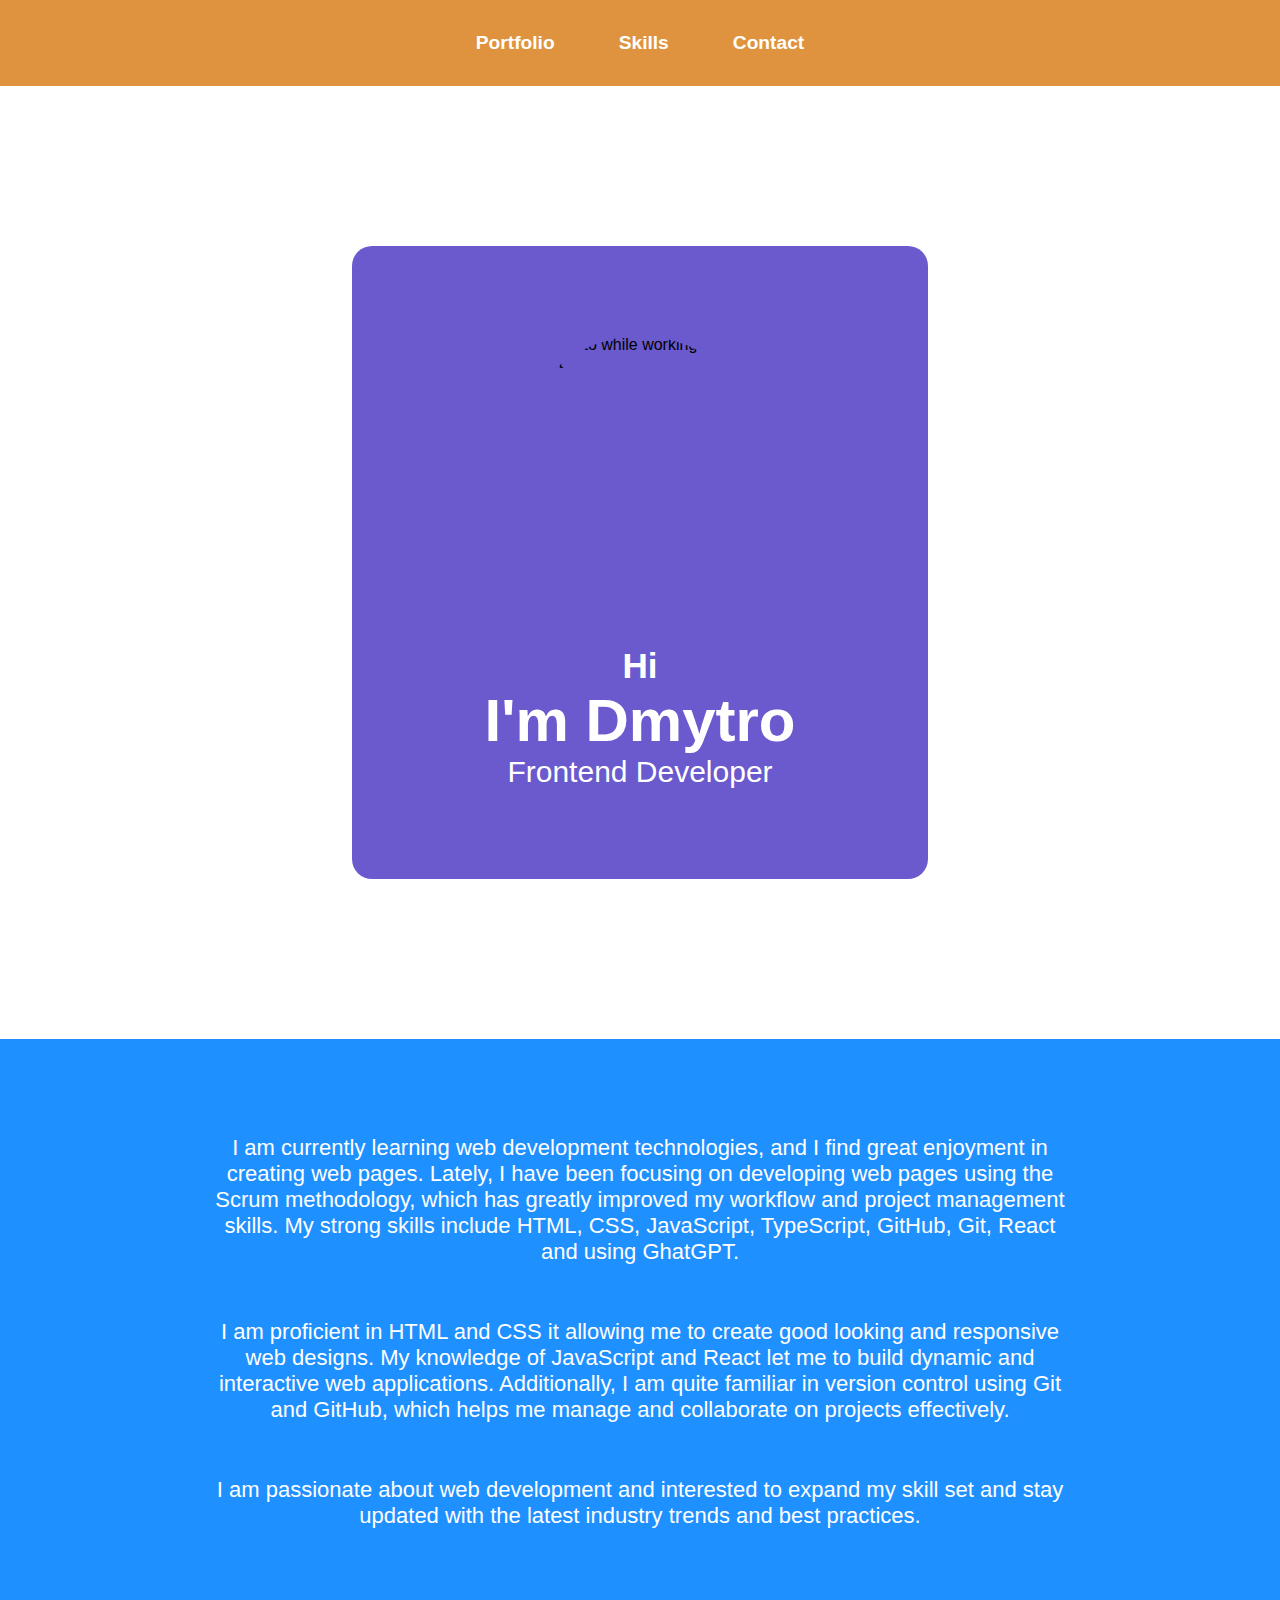
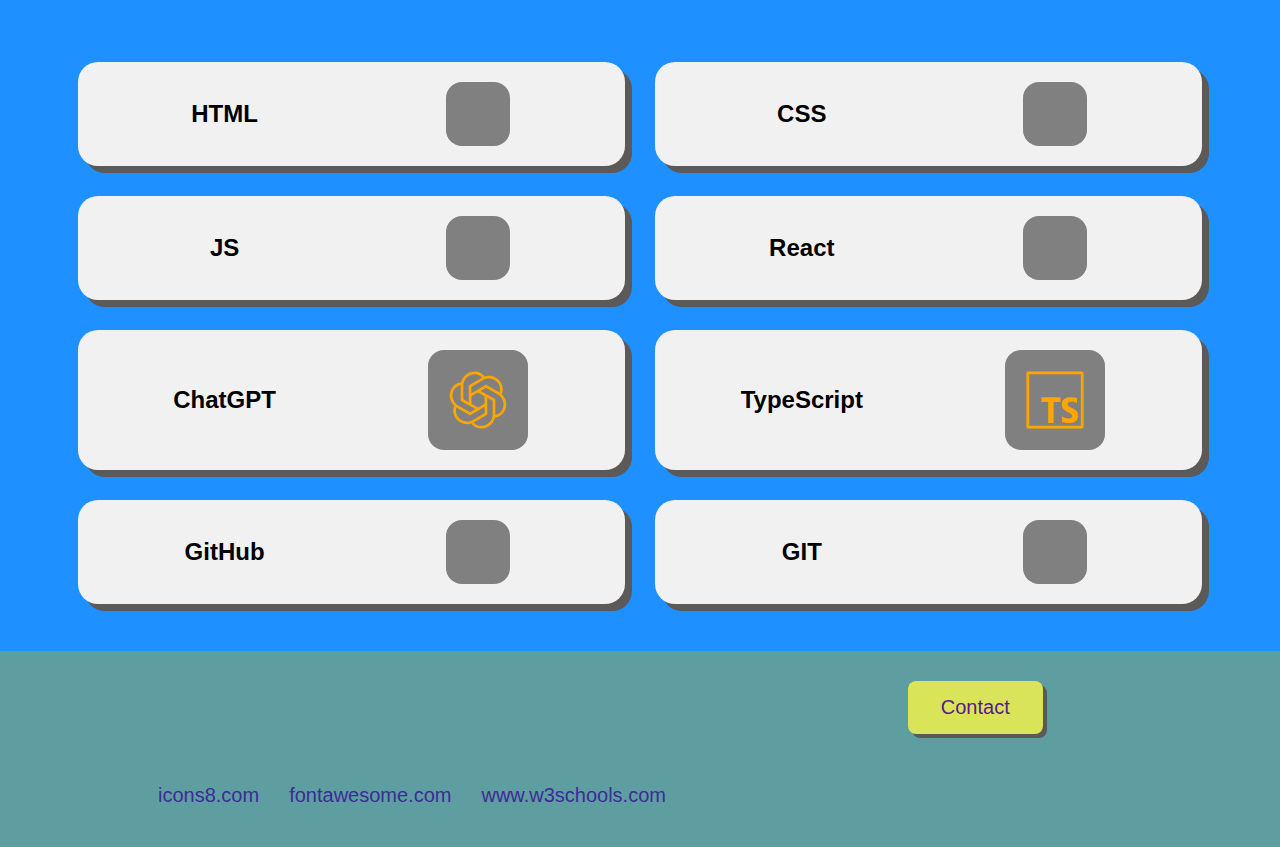
==== commit bb5ce94a: "hotfix: fixed position footer elements for width: 375px and refactored css styles spelling" ====
--- a/index.html
+++ b/index.html
@@ -17,7 +17,7 @@
 <link href="https://fonts.googleapis.com/css2?family=Roboto:ital,wght@0,100;0,300;0,400;0,500;0,700;0,900;1,100;1,300;1,400;1,500;1,700;1,900&display=swap" rel="stylesheet">
   </head>
   <body class="body">
-    <div class="header_container" id="headerCont">
+    <div class="header_container">
       <ul class="header_items_min" id="headerItemsMin">
         <li>
           <a href="#" class="header_link">Portfolio</a>
--- a/style.css
+++ b/style.css
@@ -1,13 +1,23 @@
+/*
+General 
+ */
+
 * {
   margin: 0;
   padding: 0;
   box-sizing: border-box;
 }
+
 html {
   scroll-behavior: smooth;
 }
+
 a {
   text-decoration: none;
+}
+
+svg {
+  fill: orange;
 }
 
 .roboto-regular {
@@ -21,6 +31,10 @@
   height: auto;
 }
 
+/* 
+Header
+ */
+
 .header_container {
   position: sticky;
   top: 0;
@@ -32,6 +46,7 @@
   background-color: #e0933e;
   z-index: 5;
 }
+
 .header_items {
   display: flex;
   justify-content: center;
@@ -65,6 +80,7 @@
   width: 70%;
   transition: left 1.2s ease-in-out;
 }
+
 .header_items_min.active {
   left: -20px;
 }
@@ -74,6 +90,7 @@
   margin: 0 1rem;
   padding: 0 1rem;
 }
+
 .header_items :hover {
   color: chartreuse;
   font-size: 30px;
@@ -88,6 +105,11 @@
   text-underline-offset: 1rem;
   transition: all 0.4s ease;
 }
+
+/* 
+Hamburger menu for appear and disappear heder links
+*/
+
 #hamburger {
   color: #fff;
   font-size: 1.5rem;
@@ -98,12 +120,17 @@
   cursor: pointer;
 }
 
+/* 
+Section with avatar and info
+*/
+
 .section {
   background: url("img/Screenshot\ 2024-06-13\ 012334.jpg") no-repeat; /*center */
   background-size: cover;
   padding: 10rem;
   height: 100%;
 }
+
 .section-flex {
   display: flex;
   flex-direction: column;
@@ -111,6 +138,7 @@
   border-radius: 20px;
   padding: 10vh 5%;
 }
+
 .section-info {
   flex: 60%;
   padding-top: 40px;
@@ -123,11 +151,13 @@
   text-overflow: ellipsis;
   white-space: nowrap;
 }
+
 .section-avatar {
   display: flex;
   align-items: center;
   justify-content: center;
 }
+
 .avatar-img {
   border-radius: 50%;
   width: 250px;
@@ -135,6 +165,10 @@
   margin-bottom: 20px;
 }
 
+/* 
+Section with skills 
+*/
+
 .container {
   padding: 2rem;
   display: flex;
@@ -143,6 +177,28 @@
   flex-wrap: wrap;
   background-color: DodgerBlue;
 }
+
+.about-me {
+  display: flex;
+  flex-direction: column;
+  flex-wrap: nowrap;
+  width: 70%;
+  color: white;
+  justify-content: center;
+  text-align: center;
+  align-items: center;
+  padding: 4rem 0;
+  flex-wrap: nowrap;
+  overflow: hidden;
+  text-overflow: ellipsis;
+  white-space: wrap;
+}
+
+.about-me-text {
+  font-size: 22px;
+  margin-bottom: 54px;
+}
+
 .container-item {
   display: flex;
   justify-content: space-around;
@@ -154,6 +210,7 @@
   padding: 20px;
   box-shadow: 7px 7px rgb(92, 89, 89);
 }
+
 .item-text {
   display: flex;
   justify-content: center;
@@ -163,32 +220,13 @@
   text-overflow: ellipsis;
   white-space: nowrap;
 }
-.about-me {
-  display: flex;
-  flex-direction: column;
-  flex-wrap: nowrap;
-  width: 70%;
-  color: white;
-
-  /*using grid
+
+/*
+using grid template 
   color: white;
   display: grid;
-  grid-template-columns: 50%; */
-
-  justify-content: center;
-  text-align: center;
-  align-items: center;
-  padding: 4rem 0;
-  flex-wrap: nowrap;
-  overflow: hidden;
-  text-overflow: ellipsis;
-  white-space: wrap;
-}
-
-.about-me-text {
-  font-size: 22px;
-  margin-bottom: 64px;
-}
+  grid-template-columns: 50%;
+*/
 
 .item-icon-container {
   display: flex;
@@ -197,17 +235,20 @@
   font-size: 3rem;
   color: #e0933e;
 }
+
 .item-icon {
   background-color: gray;
   padding: 2rem;
   border-radius: 1rem;
 }
+
 .item-icon-icons {
   color: #e0933e;
   background-color: gray;
   padding: 1rem;
   border-radius: 1rem;
 }
+
 .item-icon-icons:hover {
   background-color: rgb(128, 204, 52);
   width: 7rem;
@@ -221,6 +262,10 @@
   transition: all 0.4s ease;
 }
 
+/* 
+Footer 
+*/
+
 .footer-container {
   display: flex;
   justify-content: space-around;
@@ -239,6 +284,7 @@
 .svg-icons :hover {
   color: rgb(59, 19, 97);
 }
+
 .svg-icons a {
   color: rgb(60, 44, 153);
   margin: 0 2rem;
@@ -254,6 +300,7 @@
   font-size: 20px;
   box-shadow: 4px 4px rgb(92, 89, 89);
 }
+
 .contact:hover {
   background-color: chartreuse;
   color: darkorange;
@@ -261,10 +308,6 @@
   font-size: 30px;
   transition: all 0.4s ease;
 }
-.contact:active {
-  background-color: rgb(136, 135, 143);
-  box-shadow: none;
-}
 
 .links {
   display: flex;
@@ -275,73 +318,74 @@
   padding: 20px;
   padding-left: 10%;
 }
+
 .links a {
   margin-bottom: 20px;
   margin-left: 30px;
   font-size: 20px;
   color: rgb(60, 44, 153);
 }
+
 .links a:hover {
   color: rgb(45, 37, 95);
 }
 
-@media screen and (max-width: 375px) {
-  body {
-    width: 375px;
-  }
-  .footer {
-    width: 375px;
-  }
-  .svg-icons a {
-    margin: 0 0.1rem;
-  }
-  .header_items_min {
-    margin-right: 2rem;
-  }
-}
-
-@media screen and (max-width: 488px) {
-  .footer-container {
-    flex-direction: column;
+/* 
+Media queries 
+*/
+
+@media screen and (min-width: 375px) and (max-width: 488px) {
+  .links a {
+    margin-left: 10px;
   }
   .contact {
-    margin-top: 20px;
-  }
-}
-
-/* telefon */
+    font-size: 15px;
+  }
+}
+
+/* 
+Telefon
+*/
+
 @media screen and (max-width: 767px) {
   .section {
     padding: 4rem;
     display: block;
     flex-direction: column;
   }
+
   .section-info {
     display: block;
     flex-direction: column;
     font-size: 20px;
   }
+
   .avatar-img {
     width: 130px;
     height: 130px;
   }
+
   .item-text {
     font-size: 1rem;
     overflow: hidden;
     text-overflow: ellipsis;
     white-space: nowrap;
   }
+
   .container {
     display: flex;
     flex-direction: column;
   }
+
   .container-item {
     width: 65%;
   }
+
   .item-icon {
     font-size: 2rem;
     padding: 1rem;
   }
+
   .item-icon-icons {
     width: 4rem;
     height: 4rem;
@@ -350,23 +394,28 @@
   .item-icon :hover {
     font-size: 2rem;
   }
+
   .svg-icons {
     font-size: 1rem;
   }
+
   .svg-icons a {
     margin: 0 1rem;
   }
+
   .contact {
     padding: 5px 10px;
     font-size: 10px;
   }
+
   .contact:hover {
     font-size: 1rem;
   }
+
   .links a {
     font-size: 10px;
     margin-bottom: 10px;
-    margin-left: 30px;
+    margin-left: 20px;
   }
 
   .mail-phone_container {
@@ -377,6 +426,10 @@
   }
 }
 
+/* 
+Media queries for hamburger responsibility 
+*/
+
 @media screen and (min-width: 800px) {
   #hamburger {
     display: none;
@@ -396,25 +449,34 @@
   }
 }
 
-/* tablet */
+/* 
+Tablet 
+*/
+
 @media screen and (min-width: 768px) and (max-width: 1199px) {
   .avatar-img {
     width: 130px;
     height: 130px;
   }
+
   .section {
     padding: 12rem;
   }
+
   .svg-icons {
     font-size: 2rem;
   }
+
   .contact {
     padding: 5px 10px;
     font-size: 15px;
   }
 }
 
-/* desktop */
+/* 
+Desktop
+*/
+
 @media screen and (min-width: 1200px) {
   .section {
     display: flex;
@@ -425,7 +487,3 @@
     width: 60%;
   }
 }
-
-svg {
-  fill: orange;
-}
